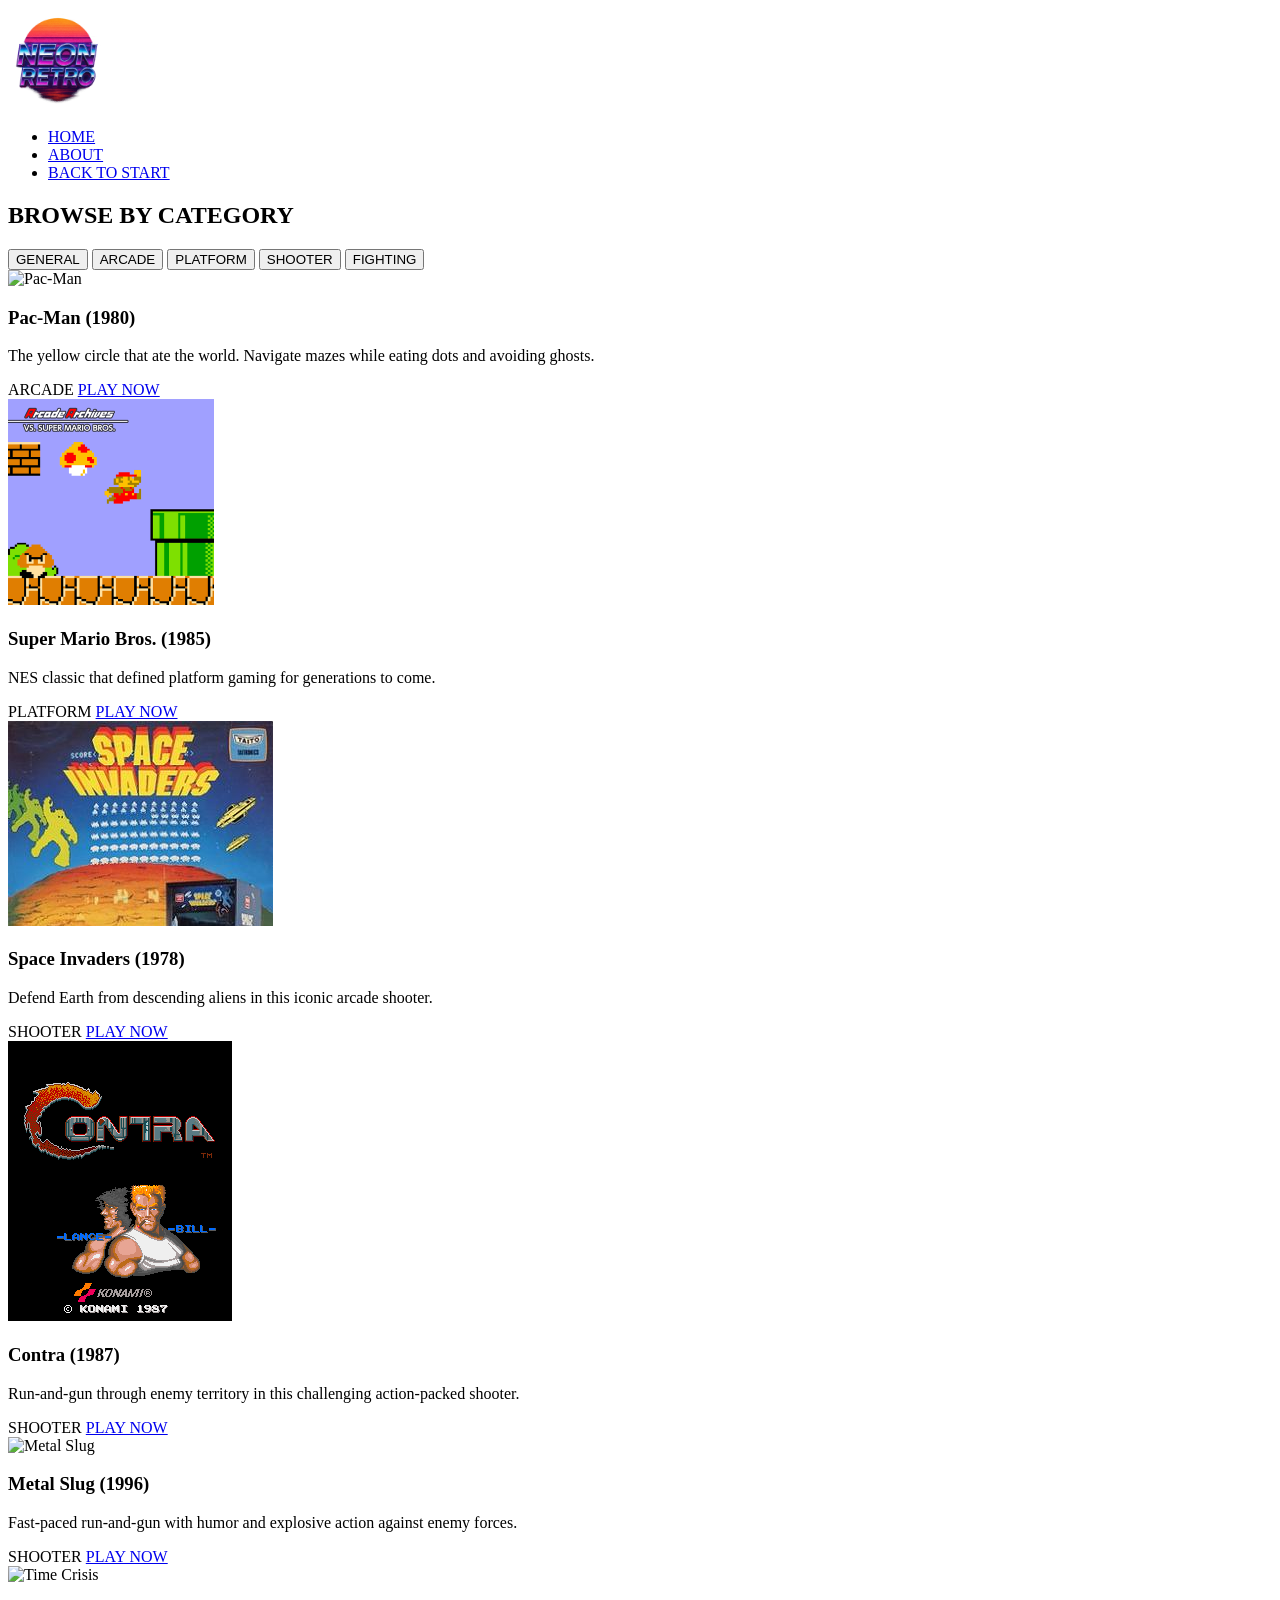
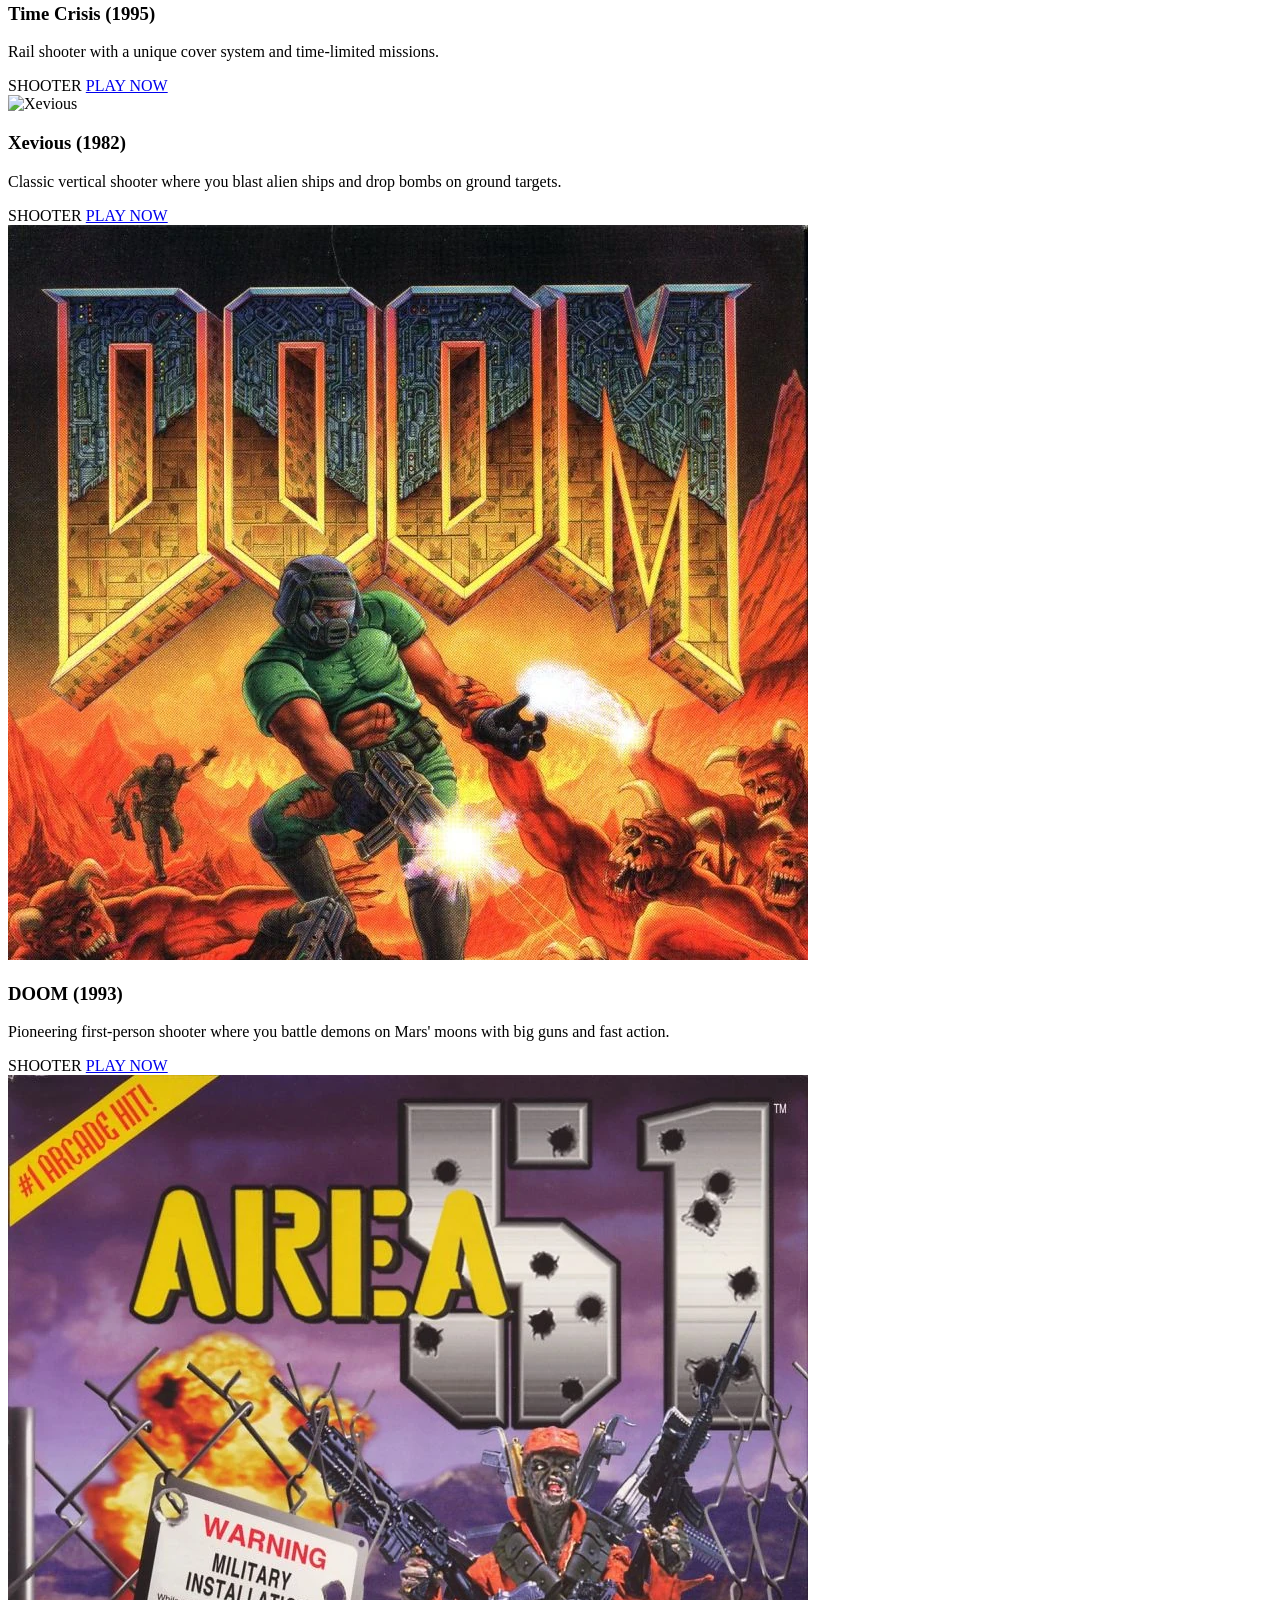
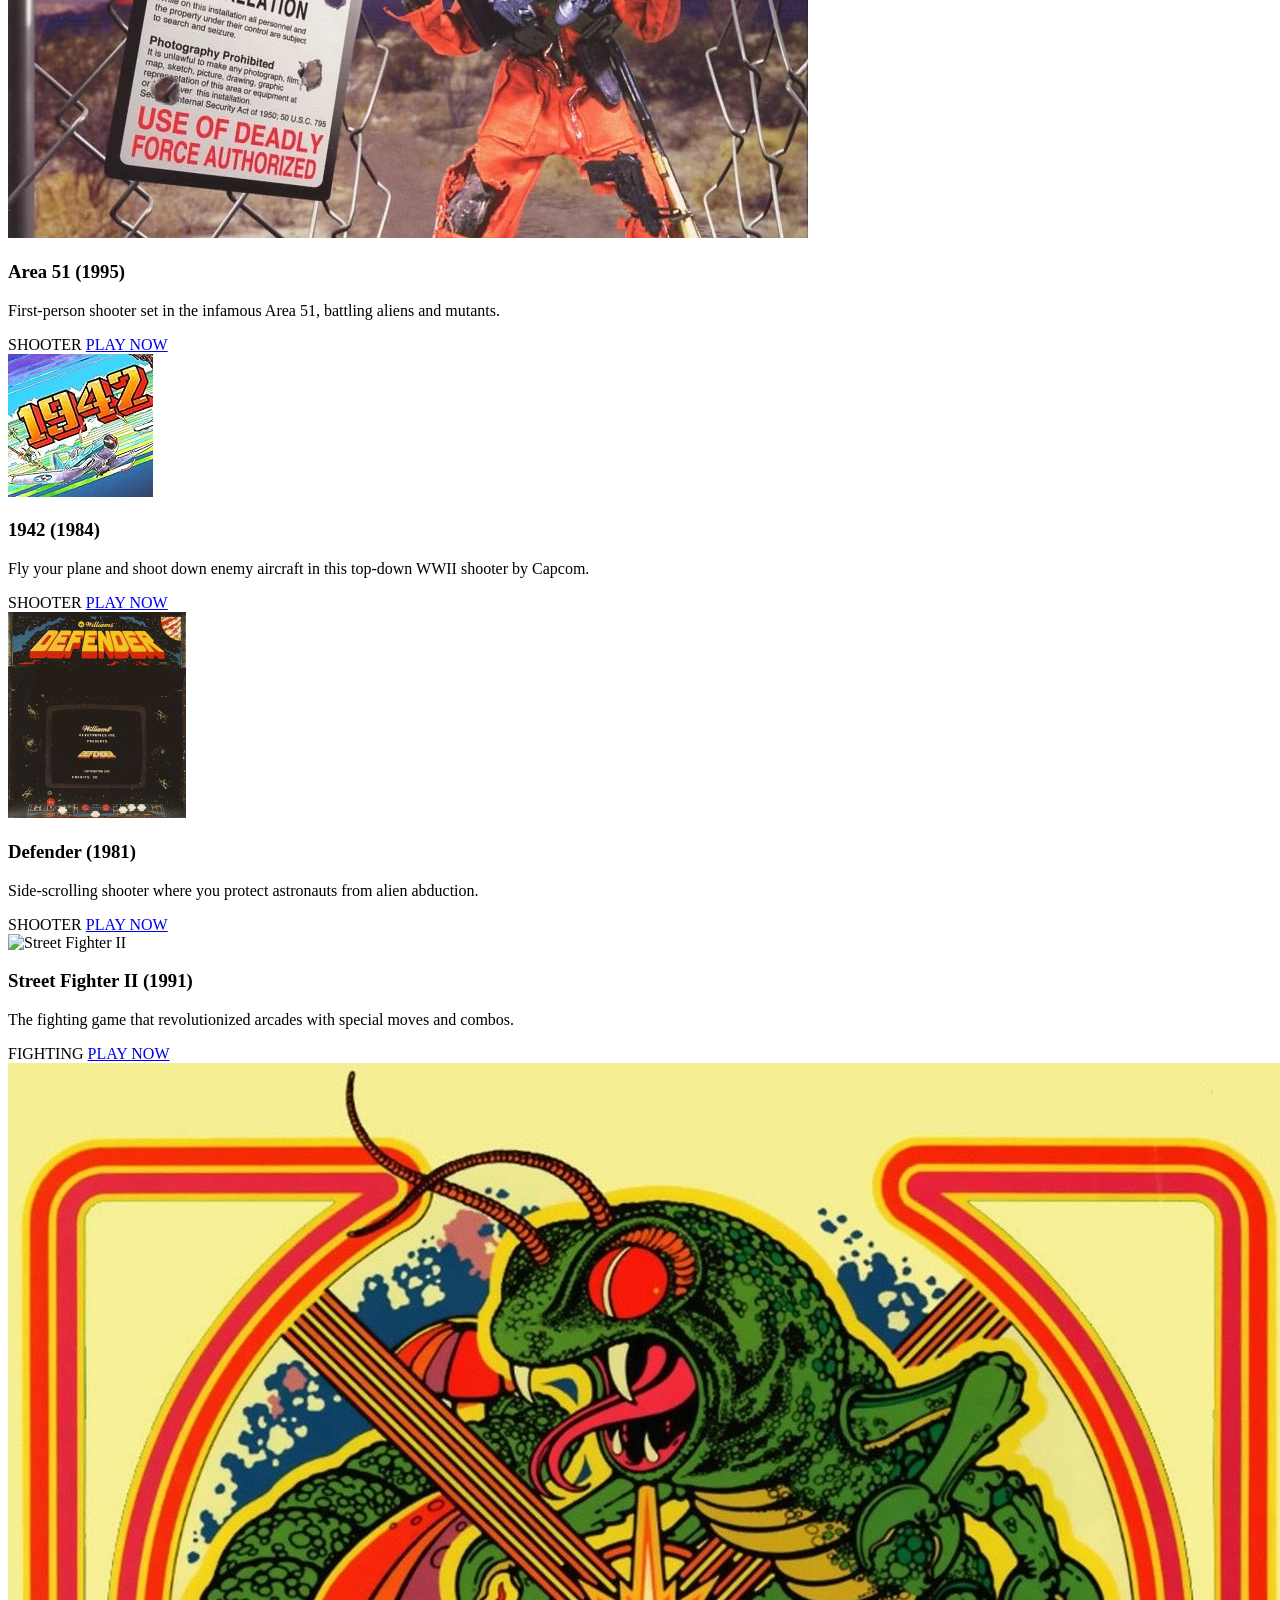
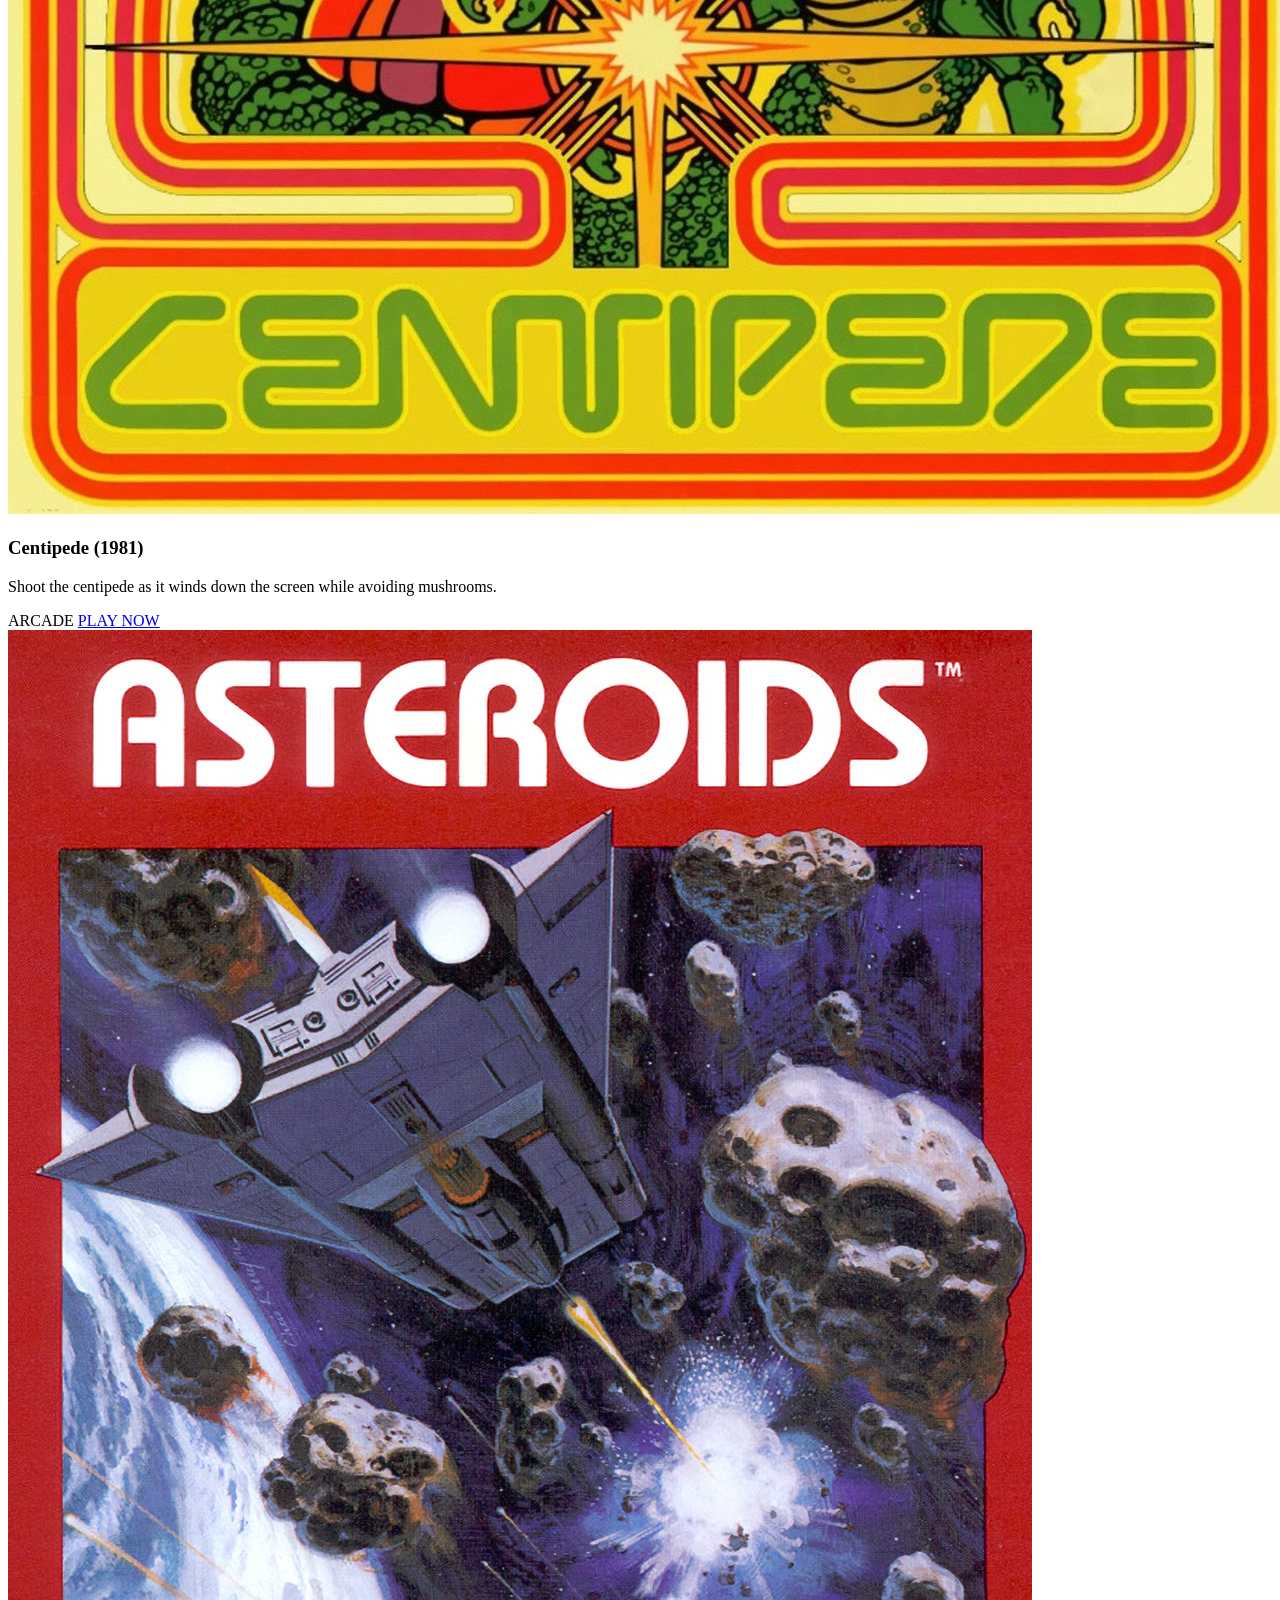
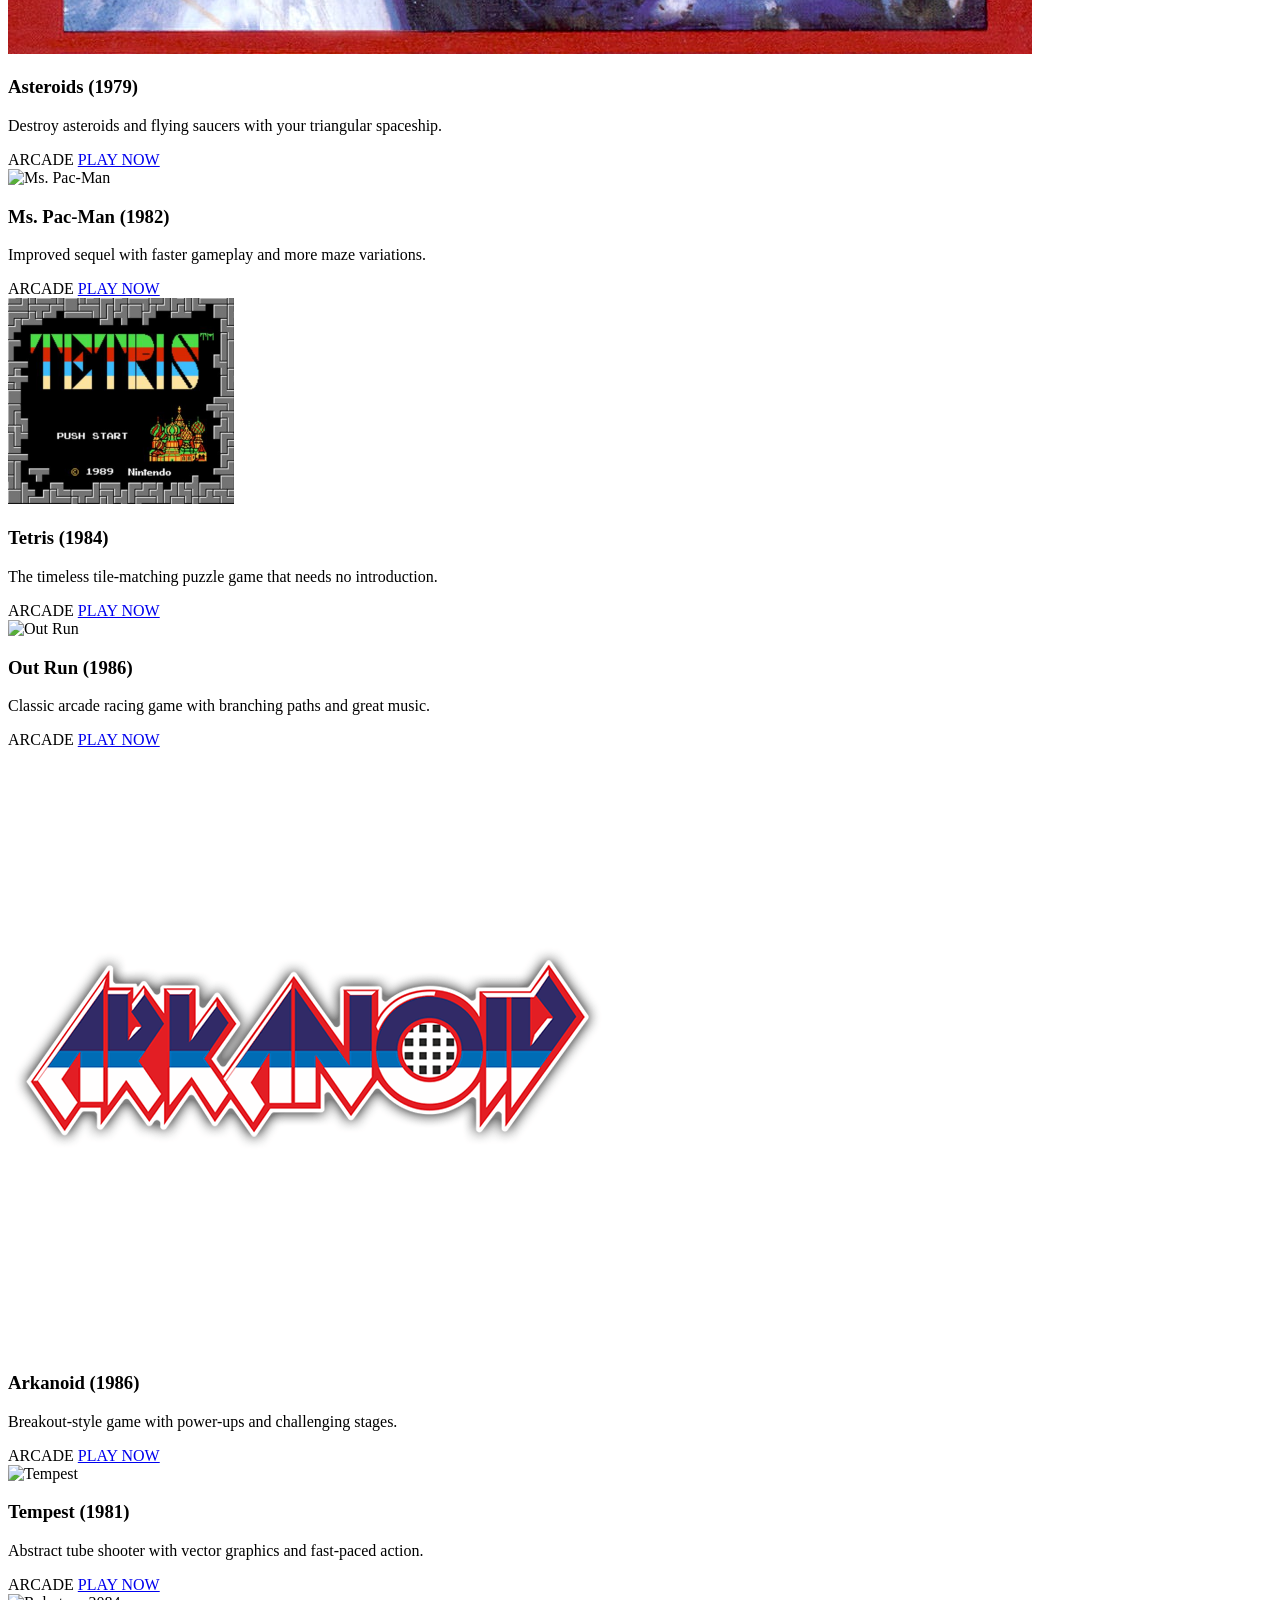
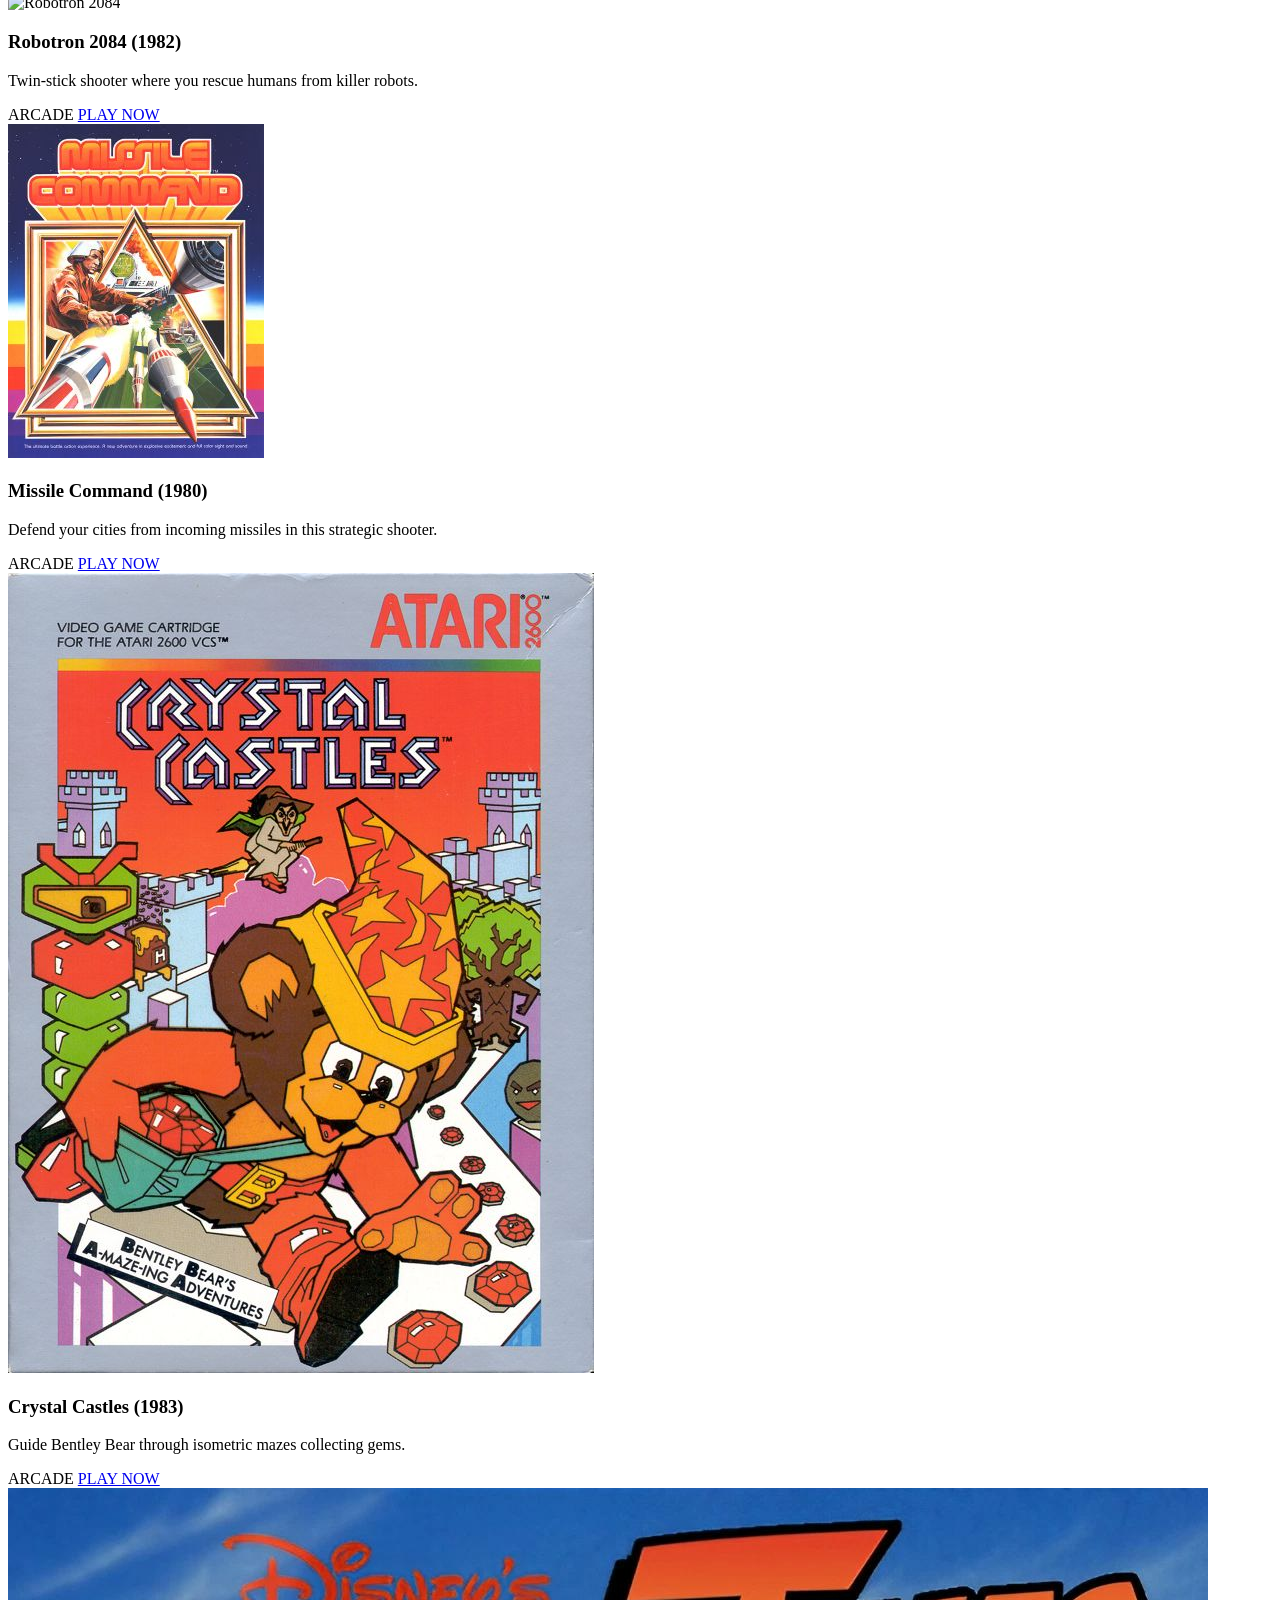
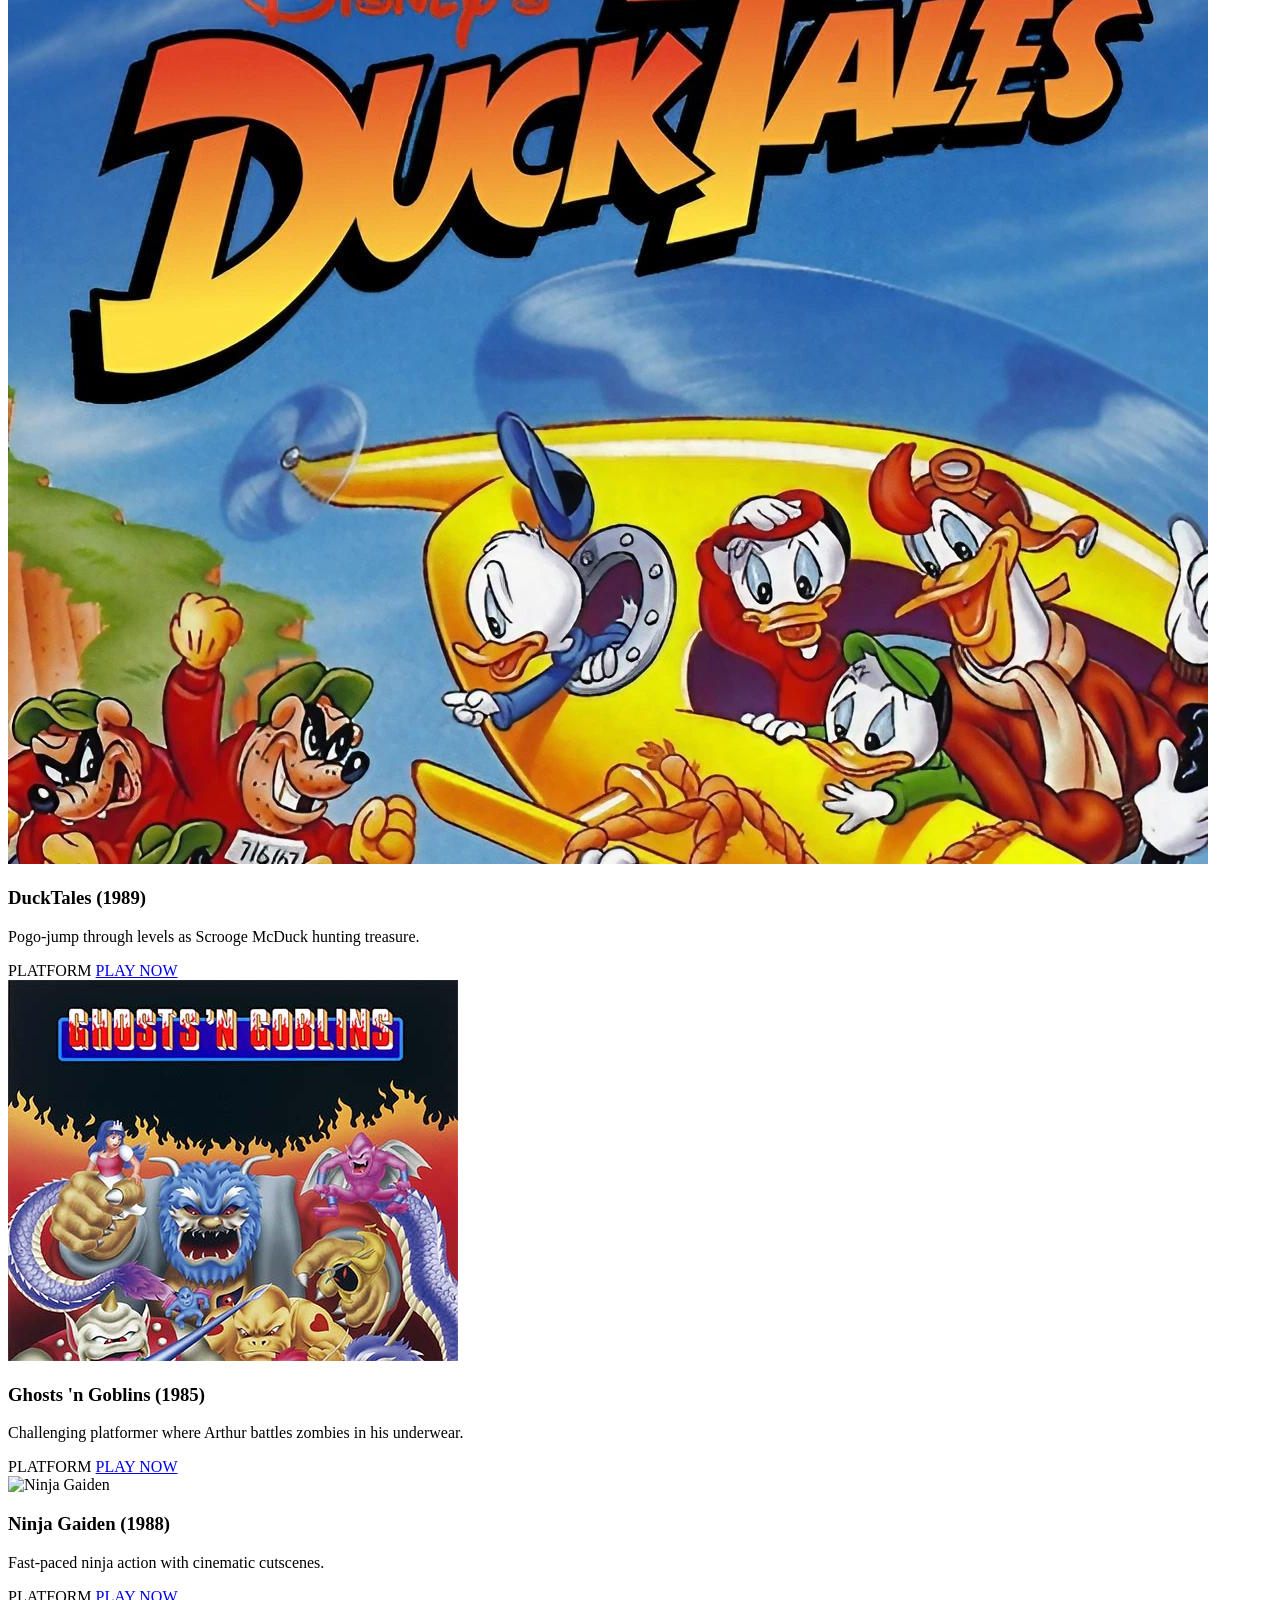
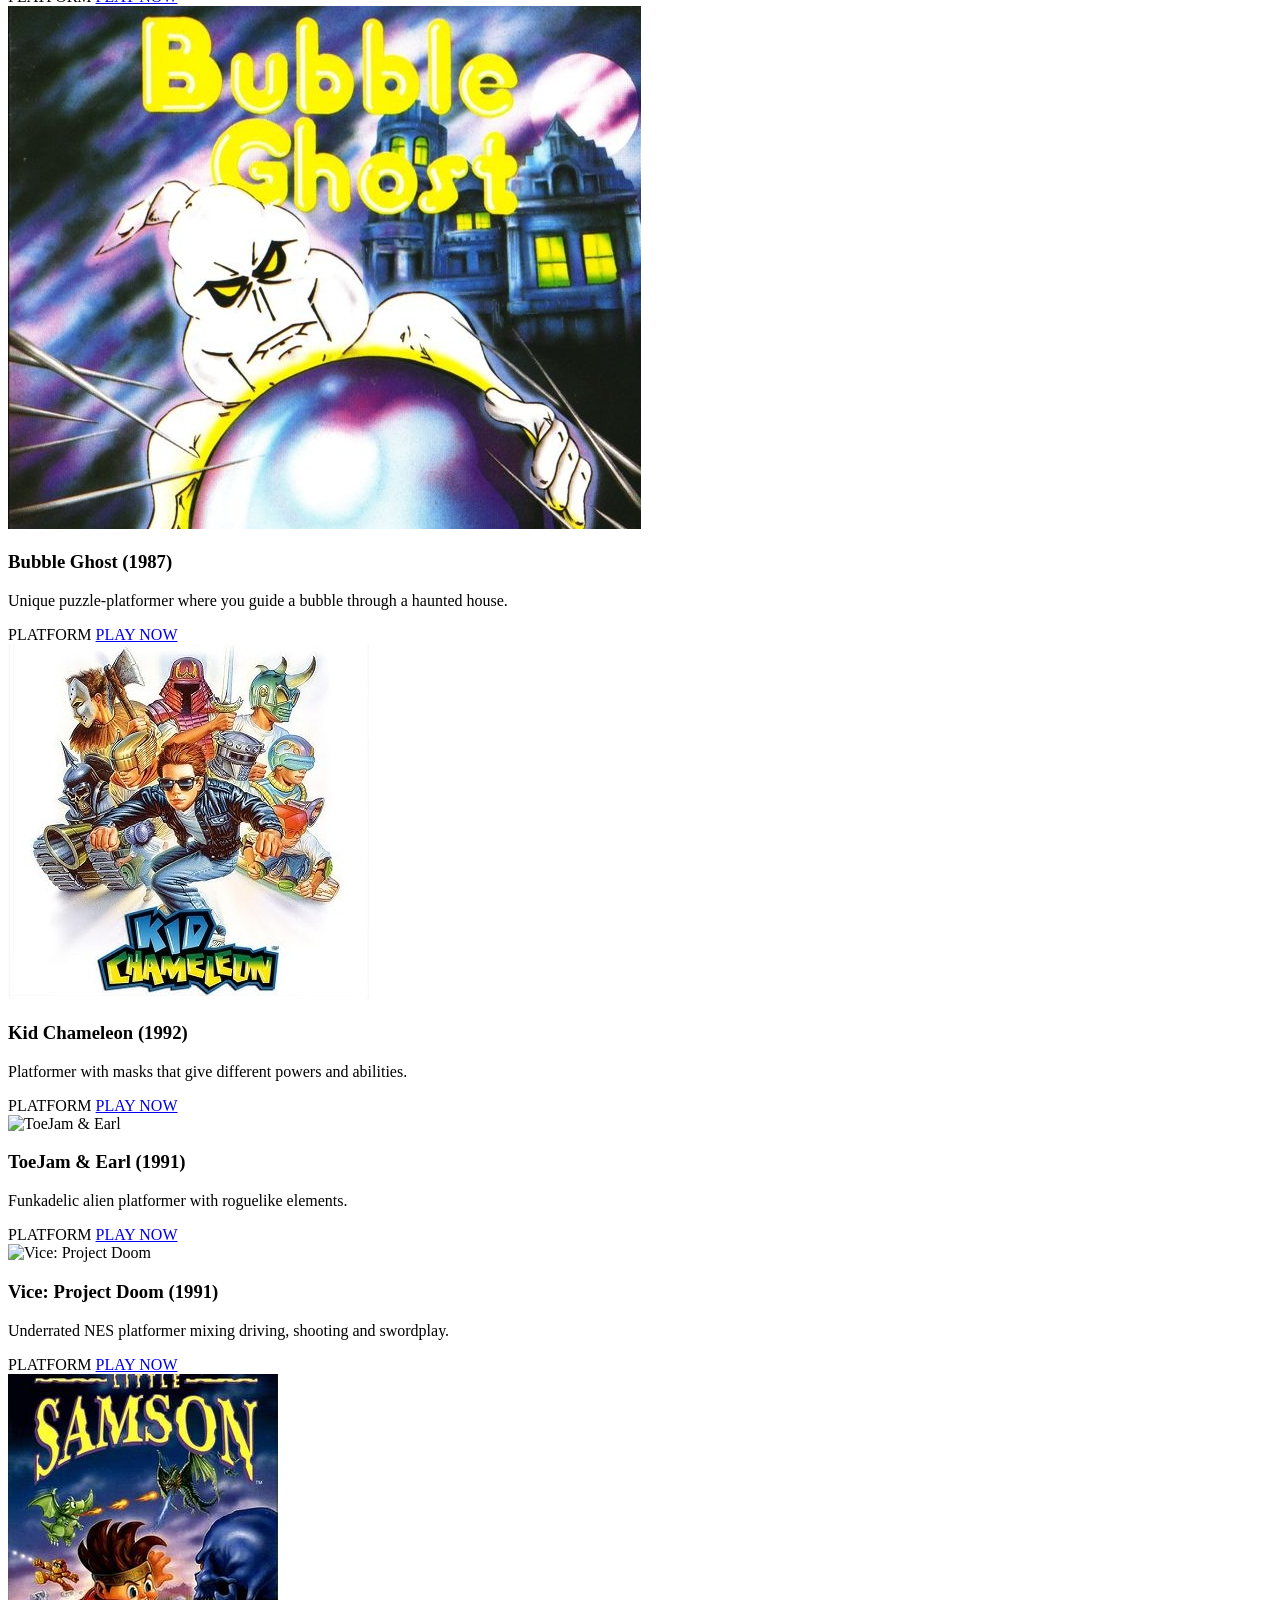
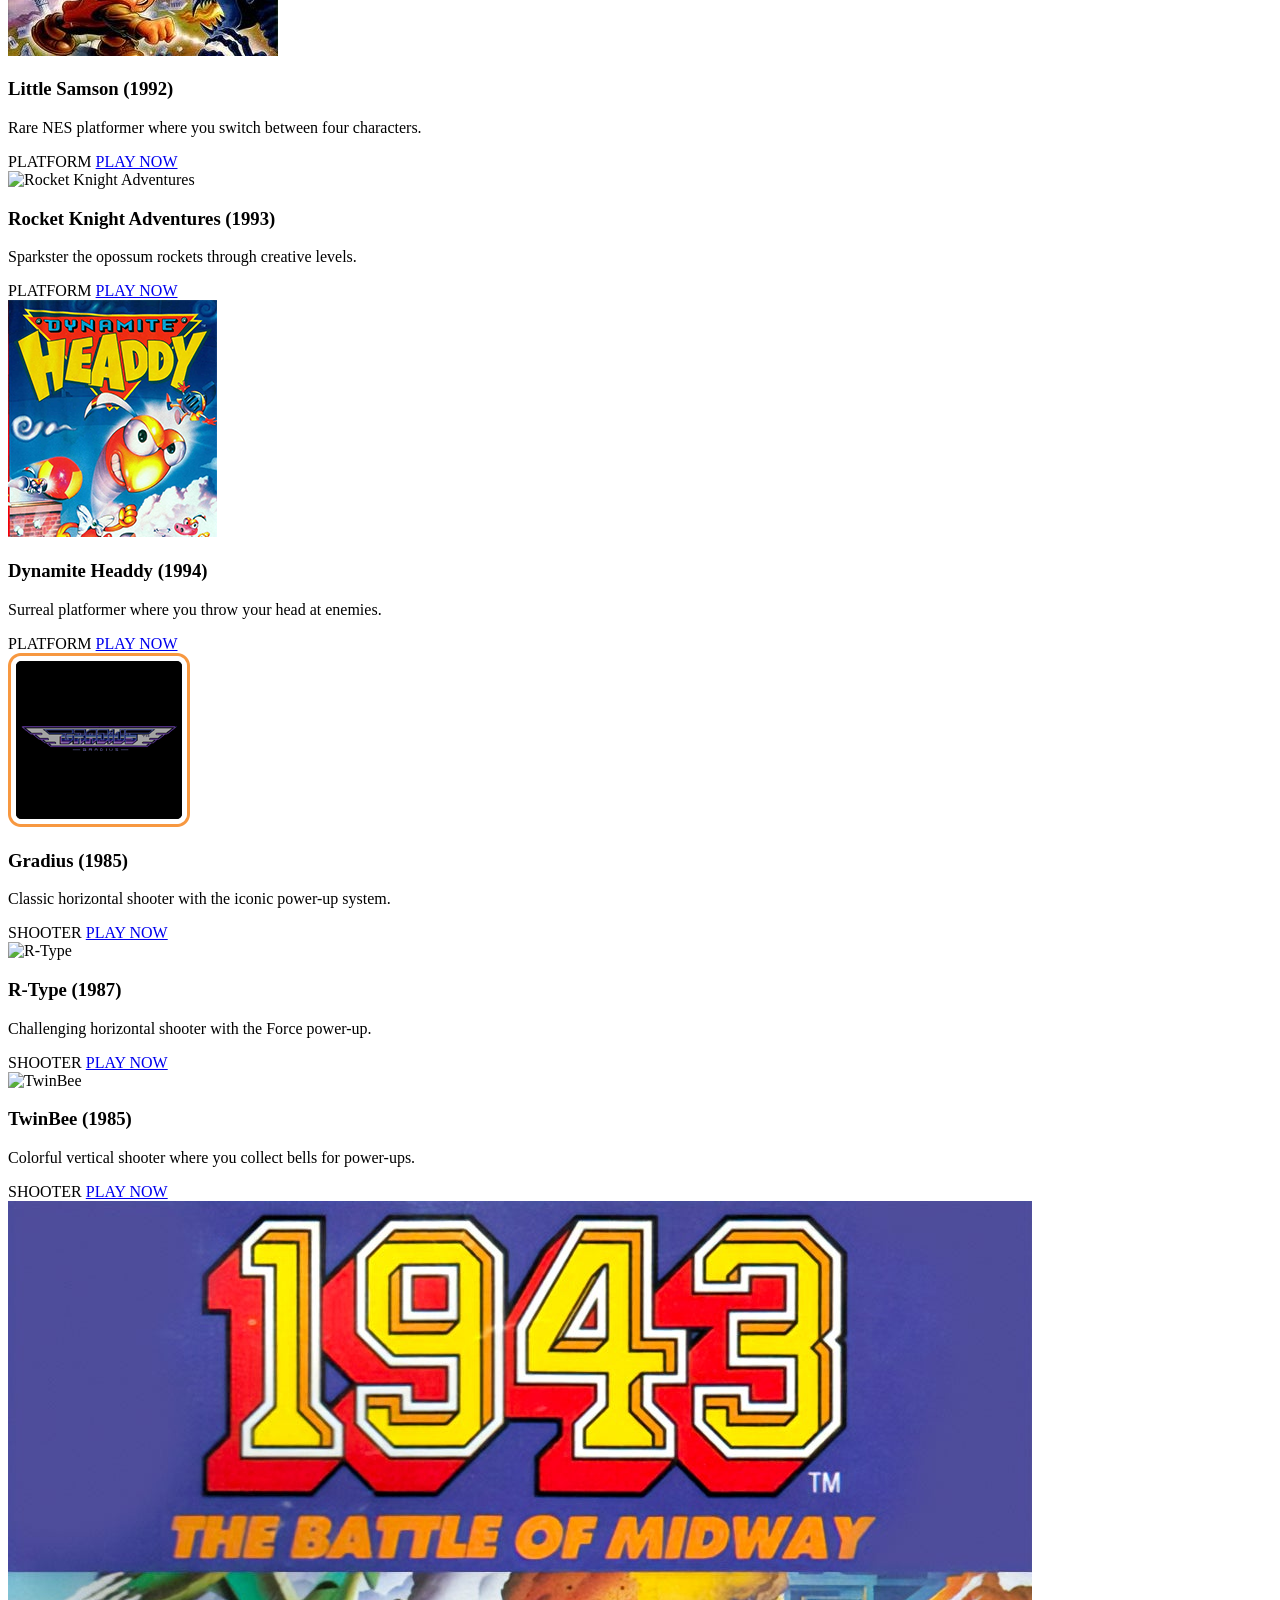
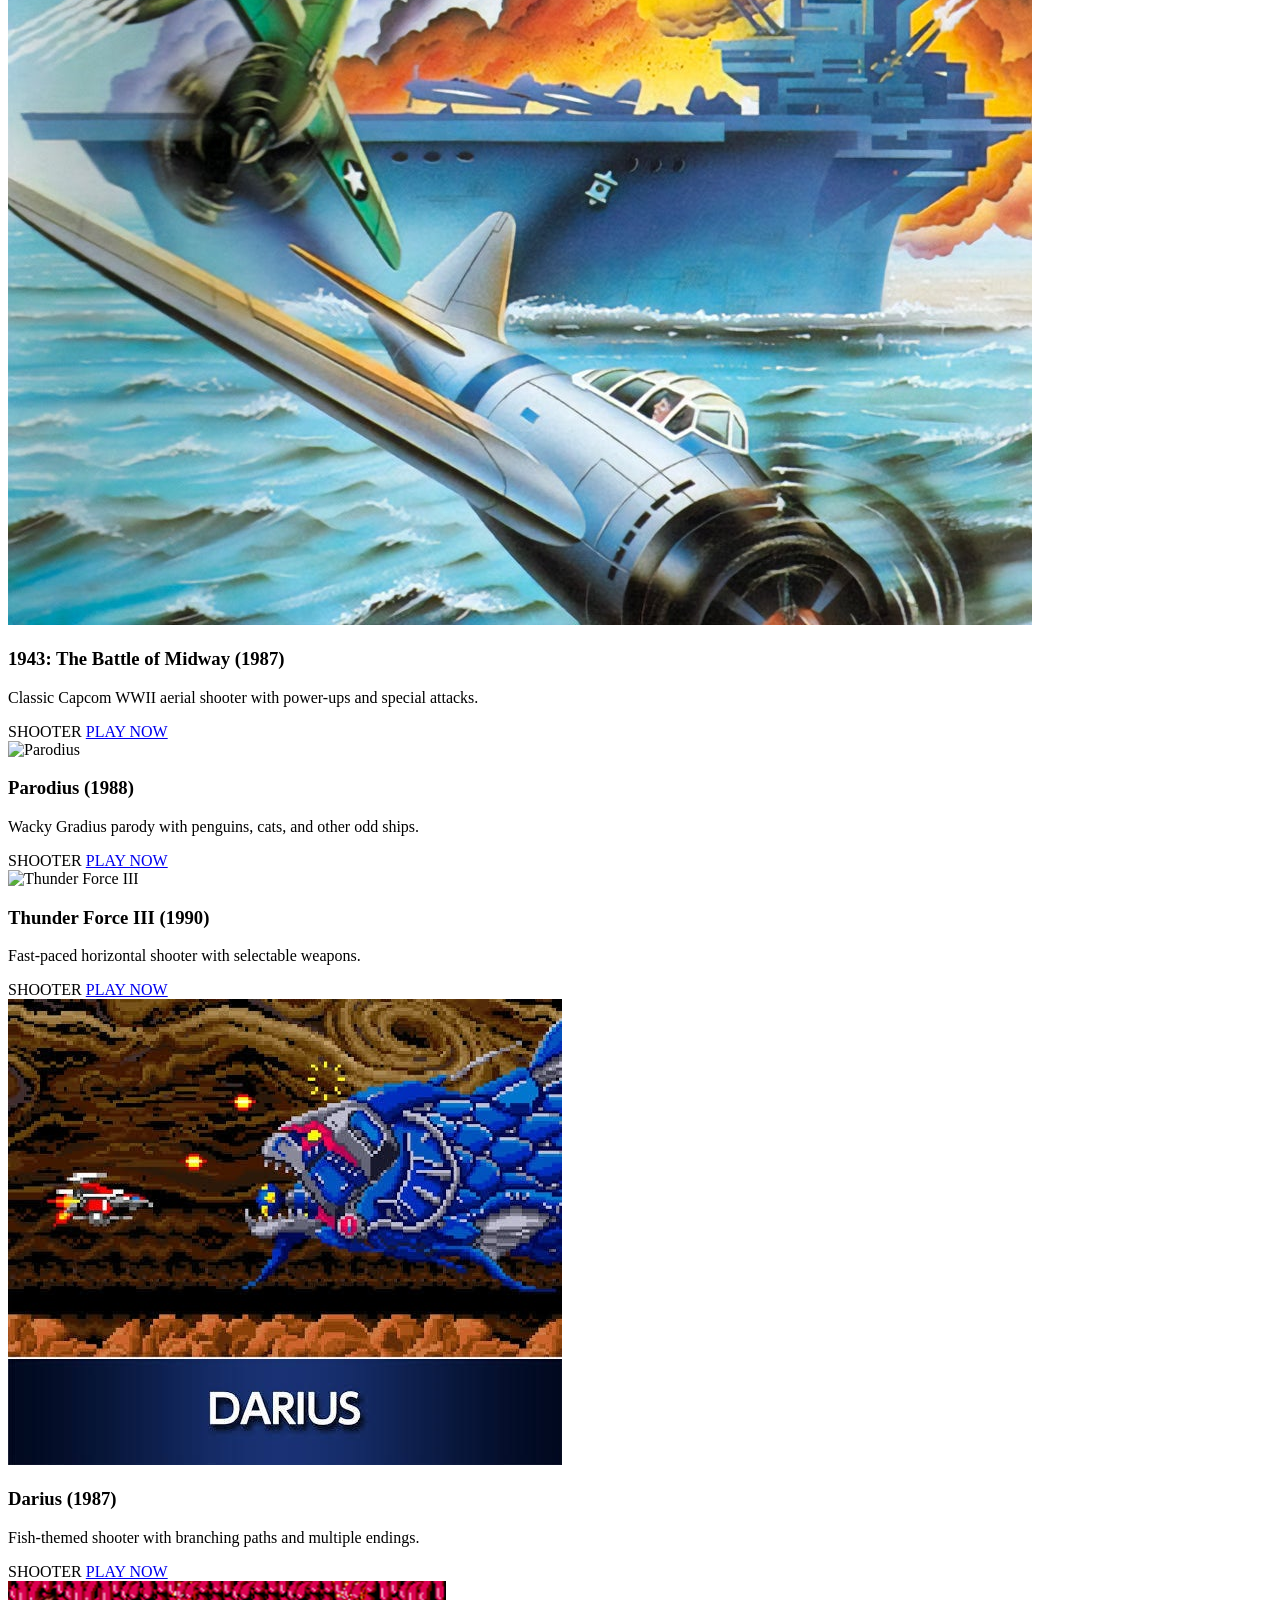
==== games.html @ 0941ee42 "Add files via upload" ====
<!DOCTYPE html>
<html>
<head>
    <meta charset="utf-8">
    <meta name="viewport" content="width=device-width, initial-scale=1">
    <link rel="stylesheet" href="s.css">
    <script type="text/javascript" src="j.js"></script>
    <title>GAMES</title>
</head>

<body>

<div class="he">
    <img src="logo.png" alt="Neon Retro Logo" style="height: 100px; object-fit: contain;">
    <div class="nav">
    <ul>
        <li><a href="games.html" class="active">HOME</a></li>
        <li><a href="about.html">ABOUT</a></li>
        <li><a href="index.html">BACK TO START</a></li>
    </ul>
</div>
</div>

    <div class="categories">
        <h2>BROWSE BY CATEGORY</h2>
        <div class="category-buttons">
            <button class="category-btn active" data-category="all">GENERAL</button>
            <button class="category-btn" data-category="arcade">ARCADE</button>
            <button class="category-btn" data-category="platform">PLATFORM</button>
            <button class="category-btn" data-category="shooter">SHOOTER</button>
            <button class="category-btn" data-category="fighting">FIGHTING</button>
        </div>
    </div>

<div class="gm">
        <div class="game-card" data-category="arcade">
            <img src="pac.png" alt="Pac-Man">
            <div class="game-info">
                <h3>Pac-Man (1980)</h3>
                <p>The yellow circle that ate the world. Navigate mazes while eating dots and avoiding ghosts.</p>
                <span class="game-category">ARCADE</span>
                <a href="https://www.crazygames.com/game/pacman" class="play-btn" target="_blank"  data-category="arcade">PLAY NOW</a>
            </div>
        </div>
        
        <div class="game-card" data-category="platform">
            <img src="1.png" alt="Super Mario Bros">
            <div class="game-info">
                <h3>Super Mario Bros. (1985)</h3>
                <p>NES classic that defined platform gaming for generations to come.</p>
                <span class="game-category">PLATFORM</span>
                <a href="https://arcadespot.com/game/super-mario-bros/" class="play-btn" target="_blank"  data-category="platform">PLAY NOW</a>
            </div>
        </div>
        
        <div class="game-card" data-category="shooter">
            <img src="invaders.png" alt="Space Invaders">
            <div class="game-info">
                <h3>Space Invaders (1978)</h3>
                <p>Defend Earth from descending aliens in this iconic arcade shooter.</p>
                <span class="game-category">SHOOTER</span>
                <a href="https://www.retrogames.cz/play_016-NES.php" class="play-btn" target="_blank"  data-category="shooter">PLAY NOW</a>
            </div>
        </div>
        
<div class="game-card" data-category="shooter">
    <img src="contra.png" alt="Contra">
    <div class="game-info">
        <h3>Contra (1987)</h3>
        <p>Run-and-gun through enemy territory in this challenging action-packed shooter.</p>
        <span class="game-category">SHOOTER</span>
        <a href="https://www.retrogames.cz/play_022-NES.php" class="play-btn" target="_blank"  data-category="shooter">PLAY NOW</a>
    </div>
</div>

<div class="game-card" data-category="shooter">
    <img src="ms.png" alt="Metal Slug">
    <div class="game-info">
        <h3>Metal Slug (1996)</h3>
        <p>Fast-paced run-and-gun with humor and explosive action against enemy forces.</p>
        <span class="game-category">SHOOTER</span>
        <a href="https://oldgameshelf.com/games/neo-geo/metal-slug-neo-geo-7466" class="play-btn" target="_blank"  data-category="shooter">PLAY NOW</a>
    </div>
</div>

<div class="game-card" data-category="shooter">
    <img src="tc.jpg" alt="Time Crisis">
    <div class="game-info">
        <h3>Time Crisis (1995)</h3>
        <p>Rail shooter with a unique cover system and time-limited missions.</p>
        <span class="game-category">SHOOTER</span>
        <a href="https://www.ps1fun.com/play/time-crisis/1726" class="play-btn" target="_blank"  data-category="shooter">PLAY NOW</a>
    </div>
</div>

<div class="game-card" data-category="shooter">
    <img src="xevious.jpg" alt="Xevious">
    <div class="game-info">
        <h3>Xevious (1982)</h3>
        <p>Classic vertical shooter where you blast alien ships and drop bombs on ground targets.</p>
        <span class="game-category">SHOOTER</span>
        <a href="https://www.classicgamesarcade.com/game/21662/xevious.html" class="play-btn" target="_blank" data-category="shooter">PLAY NOW</a>
    </div>
</div>

<div class="game-card" data-category="shooter">
    <img src="doom.png" alt="DOOM">
    <div class="game-info">
        <h3>DOOM (1993)</h3>
        <p>Pioneering first-person shooter where you battle demons on Mars' moons with big guns and fast action.</p>
        <span class="game-category">SHOOTER</span>
        <a href="https://dos.zone/doom-dec-1993/" class="play-btn" target="_blank" data-category="shooter">PLAY NOW</a>
    </div>
</div>

<div class="game-card" data-category="shooter">
    <img src="area.png" alt="Area 51">
    <div class="game-info">
        <h3>Area 51 (1995)</h3>
        <p>First-person shooter set in the infamous Area 51, battling aliens and mutants.</p>
        <span class="game-category">SHOOTER</span>
        <a href="https://www.retrogames.me/psx/area-51.html" class="play-btn" target="_blank" data-category="shooter">PLAY NOW</a>
    </div>
</div>

<div class="game-card" data-category="shooter">
    <img src="1942.png" alt="1942">
    <div class="game-info">
        <h3>1942 (1984)</h3>
        <p>Fly your plane and shoot down enemy aircraft in this top-down WWII shooter by Capcom.</p>
        <span class="game-category">SHOOTER</span>
        <a href="https://www.free80sarcade.com/1942-2.php" class="play-btn" target="_blank" data-category="shooter">PLAY NOW</a>
    </div>
</div>

<div class="game-card" data-category="shooter">
    <img src="defender.png" alt="Defender">
    <div class="game-info">
        <h3>Defender (1981)</h3>
        <p>Side-scrolling shooter where you protect astronauts from alien abduction.</p>
        <span class="game-category">SHOOTER</span>
        <a href="https://www.retrogames.cz/play_178-DOS.php" class="play-btn" target="_blank" data-category="shooter">PLAY NOW</a>
    </div>
</div>


        <div class="game-card" data-category="fighting">
            <img src="sf2.png" alt="Street Fighter II">
            <div class="game-info">
                <h3>Street Fighter II (1991)</h3>
                <p>The fighting game that revolutionized arcades with special moves and combos.</p>
                <span class="game-category">FIGHTING</span>
                <a href="https://www.retrogames.cz/play_304-SNES.php" class="play-btn" target="_blank" data-category="fighting">PLAY NOW</a>
            </div>
        </div>
        
<div class="game-card" data-category="arcade">
            <img src="centipede.jpg" alt="Centipede">
            <div class="game-info">
                <h3>Centipede (1981)</h3>
                <p>Shoot the centipede as it winds down the screen while avoiding mushrooms.</p>
                <span class="game-category">ARCADE</span>
                <a href="https://www.arkadium.com/games/atari-centipede/" class="play-btn" target="_blank" data-category="arcade">PLAY NOW</a>
            </div>
        </div>
        
        <div class="game-card" data-category="arcade">
            <img src="asteroids.jpg" alt="Asteroids">
            <div class="game-info">
                <h3>Asteroids (1979)</h3>
                <p>Destroy asteroids and flying saucers with your triangular spaceship.</p>
                <span class="game-category">ARCADE</span>
                <a href="https://arcadespot.com/game/asteroids/" class="play-btn" target="_blank" data-category="arcade">PLAY NOW</a>
            </div>
        </div>
        
        <div class="game-card" data-category="arcade">
            <img src="ms_pacman.jpg" alt="Ms. Pac-Man">
            <div class="game-info">
                <h3>Ms. Pac-Man (1982)</h3>
                <p>Improved sequel with faster gameplay and more maze variations.</p>
                <span class="game-category">ARCADE</span>
                <a href="https://www.mspacman1.com/" class="play-btn" target="_blank" data-category="arcade">PLAY NOW</a>
            </div>
        </div>
        
        <div class="game-card" data-category="arcade">
            <img src="4.png" alt="Tetris">
            <div class="game-info">
                <h3>Tetris (1984)</h3>
                <p>The timeless tile-matching puzzle game that needs no introduction.</p>
                <span class="game-category">ARCADE</span>
                <a href="https://www.retrogames.cz/play_1030-NES.php" class="play-btn" target="_blank" data-category="arcade">PLAY NOW</a>
            </div>
        </div>
        
        <div class="game-card" data-category="arcade">
            <img src="outrun.png" alt="Out Run">
            <div class="game-info">
                <h3>Out Run (1986)</h3>
                <p>Classic arcade racing game with branching paths and great music.</p>
                <span class="game-category">ARCADE</span>
                <a href="https://www.retrogames.cz/play_171-Genesis.php" class="play-btn" target="_blank" data-category="arcade">PLAY NOW</a>
            </div>
        </div>
        
        <div class="game-card" data-category="arcade">
            <img src="arkanoid.png" alt="Arkanoid">
            <div class="game-info">
                <h3>Arkanoid (1986)</h3>
                <p>Breakout-style game with power-ups and challenging stages.</p>
                <span class="game-category">ARCADE</span>
                <a href="https://www.retrogames.cz/play_039-NES.php" class="play-btn" target="_blank" data-category="arcade">PLAY NOW</a>
            </div>
        </div>
        
        <div class="game-card" data-category="arcade">
            <img src="tempest.png" alt="Tempest">
            <div class="game-info">
                <h3>Tempest (1981)</h3>
                <p>Abstract tube shooter with vector graphics and fast-paced action.</p>
                <span class="game-category">ARCADE</span>
                <a href="https://flashmuseum.org/tempest/" class="play-btn" target="_blank" data-category="arcade">PLAY NOW</a>
            </div>
        </div>
        
        <div class="game-card" data-category="arcade">
            <img src="robotron.jpg" alt="Robotron 2084">
            <div class="game-info">
                <h3>Robotron 2084 (1982)</h3>
                <p>Twin-stick shooter where you rescue humans from killer robots.</p>
                <span class="game-category">ARCADE</span>
                <a href="https://www.retrogames.cz/play_1124-Atari7800.php" class="play-btn" target="_blank" data-category="arcade">PLAY NOW</a>
            </div>
        </div>
        
        <div class="game-card" data-category="arcade">
            <img src="mc.jpg" alt="Missile Command">
            <div class="game-info">
                <h3>Missile Command (1980)</h3>
                <p>Defend your cities from incoming missiles in this strategic shooter.</p>
                <span class="game-category">ARCADE</span>
                <a href="https://www.retrogames.cz/play_080-Atari2600.php" class="play-btn" target="_blank" data-category="arcade">PLAY NOW</a>
            </div>
        </div>
        
        <div class="game-card" data-category="arcade">
            <img src="crystal_castles.jpg" alt="Crystal Castles">
            <div class="game-info">
                <h3>Crystal Castles (1983)</h3>
                <p>Guide Bentley Bear through isometric mazes collecting gems.</p>
                <span class="game-category">ARCADE</span>
                <a href="https://www.retrogames.cz/play_377-Atari2600.php" class="play-btn" target="_blank" data-category="arcade">PLAY NOW</a>
            </div>
        </div>
        
        <div class="game-card" data-category="platform">
            <img src="dt.jpg" alt="DuckTales">
            <div class="game-info">
                <h3>DuckTales (1989)</h3>
                <p>Pogo-jump through levels as Scrooge McDuck hunting treasure.</p>
                <span class="game-category">PLATFORM</span>
                <a href="https://oldgameshelf.com/games/nes/duck-tales-305" class="play-btn" target="_blank" data-category="platform">PLAY NOW</a>
            </div>
        </div>
        
        <div class="game-card" data-category="platform">
            <img src="gng.jpg" alt="Ghosts 'n Goblins">
            <div class="game-info">
                <h3>Ghosts 'n Goblins (1985)</h3>
                <p>Challenging platformer where Arthur battles zombies in his underwear.</p>
                <span class="game-category">PLATFORM</span>
                <a href="https://oldgameshelf.com/games/nes/ghosts-n-goblins-401" class="play-btn" target="_blank" data-category="platform">PLAY NOW</a>
            </div>
        </div>
        
        <div class="game-card" data-category="platform">
            <img src="ng.png" alt="Ninja Gaiden">
            <div class="game-info">
                <h3>Ninja Gaiden (1988)</h3>
                <p>Fast-paced ninja action with cinematic cutscenes.</p>
                <span class="game-category">PLATFORM</span>
                <a href="https://oldgameshelf.com/games/nes/ninja-gaiden-729" class="play-btn" target="_blank" data-category="platform">PLAY NOW</a>
            </div>
        </div>
        
        <div class="game-card" data-category="platform">
            <img src="bghost.jpg" alt="Bubble Ghost">
            <div class="game-info">
                <h3>Bubble Ghost (1987)</h3>
                <p>Unique puzzle-platformer where you guide a bubble through a haunted house.</p>
                <span class="game-category">PLATFORM</span>
                <a href="https://oldgameshelf.com/games/gbc/bubble-ghost-gbc-5550" class="play-btn" target="_blank" data-category="platform">PLAY NOW</a>
            </div>
        </div>
        
        <div class="game-card" data-category="platform">
            <img src="km.jpg" alt="Kid Chameleon">
            <div class="game-info">
                <h3>Kid Chameleon (1992)</h3>
                <p>Platformer with masks that give different powers and abilities.</p>
                <span class="game-category">PLATFORM</span>
                <a href="https://oldgameshelf.com/games/sega-genesis/kid-chameleon-sega-genesis-7923" class="play-btn" target="_blank"  data-category="platform">PLAY NOW</a>
            </div>
        </div>
        
        <div class="game-card" data-category="platform">
            <img src="tje.jpg" alt="ToeJam & Earl">
            <div class="game-info">
                <h3>ToeJam & Earl (1991)</h3>
                <p>Funkadelic alien platformer with roguelike elements.</p>
                <span class="game-category">PLATFORM</span>
                <a href="https://megadrive-emulator.com/platform-game/toejam-and-earl" class="play-btn" target="_blank"  data-category="platform">PLAY NOW</a>
            </div>
        </div>
        
        <div class="game-card" data-category="platform">
            <img src="vpd.jpg" alt="Vice: Project Doom">
            <div class="game-info">
                <h3>Vice: Project Doom (1991)</h3>
                <p>Underrated NES platformer mixing driving, shooting and swordplay.</p>
                <span class="game-category">PLATFORM</span>
                <a href="https://oldgameshelf.com/games/nes/vice-project-doom-1134" class="play-btn" target="_blank"  data-category="platform">PLAY NOW</a>
            </div>
        </div>
        
        <div class="game-card" data-category="platform">
            <img src="ls.jpg" alt="Little Samson">
            <div class="game-info">
                <h3>Little Samson (1992)</h3>
                <p>Rare NES platformer where you switch between four characters.</p>
                <span class="game-category">PLATFORM</span>
                <a href="https://oldgameshelf.com/games/nes/little-samson-591" class="play-btn" target="_blank"  data-category="platform">PLAY NOW</a>
            </div>
        </div>
        
        <div class="game-card" data-category="platform">
            <img src="rka.png" alt="Rocket Knight Adventures">
            <div class="game-info">
                <h3>Rocket Knight Adventures (1993)</h3>
                <p>Sparkster the opossum rockets through creative levels.</p>
                <span class="game-category">PLATFORM</span>
                <a href="https://oldgameshelf.com/games/sega-genesis/rocket-knight-adventures-sega-genesis-8147" class="play-btn" target="_blank"  data-category="platform">PLAY NOW</a>
            </div>
        </div>
        
        <div class="game-card" data-category="platform">
            <img src="dh.png" alt="Dynamite Headdy">
            <div class="game-info">
                <h3>Dynamite Headdy (1994)</h3>
                <p>Surreal platformer where you throw your head at enemies.</p>
                <span class="game-category">PLATFORM</span>
                <a href="https://oldgameshelf.com/games/sega-genesis/dynamite-headdy-sega-genesis-7760" class="play-btn" target="_blank"  data-category="platform">PLAY NOW</a>
            </div>
        </div>
        
        <div class="game-card" data-category="shooter">
            <img src="gradius.png" alt="Gradius">
            <div class="game-info">
                <h3>Gradius (1985)</h3>
                <p>Classic horizontal shooter with the iconic power-up system.</p>
                <span class="game-category">SHOOTER</span>
                <a href="https://oldgameshelf.com/games/nes/gradius-420" class="play-btn" target="_blank" data-category="shooter">PLAY NOW</a>
            </div>
        </div>
        
        <div class="game-card" data-category="shooter">
            <img src="rtype.jpg" alt="R-Type">
            <div class="game-info">
                <h3>R-Type (1987)</h3>
                <p>Challenging horizontal shooter with the Force power-up.</p>
                <span class="game-category">SHOOTER</span>
                <a href="https://www.retrogames.cc/arcade-games/r-type-us.html" class="play-btn" target="_blank" data-category="shooter">PLAY NOW</a>
            </div>
        </div>
        
        <div class="game-card" data-category="shooter">
            <img src="twinbee.jpg" alt="TwinBee">
            <div class="game-info">
                <h3>TwinBee (1985)</h3>
                <p>Colorful vertical shooter where you collect bells for power-ups.</p>
                <span class="game-category">SHOOTER</span>
                <a href="https://www.retrogames.cz/play_009-NES.php" class="play-btn" target="_blank" data-category="shooter">PLAY NOW</a>
            </div>
        </div>
        
        <div class="game-card" data-category="shooter">
    <img src="1943.jpg" alt="1943: The Battle of Midway">
    <div class="game-info">
        <h3>1943: The Battle of Midway (1987)</h3>
        <p>Classic Capcom WWII aerial shooter with power-ups and special attacks.</p>
        <span class="game-category">SHOOTER</span>
        <a href="https://www.retrogames.cz/play_027-NES.php" class="play-btn" target="_blank" data-category="shooter">PLAY NOW</a>
    </div>
</div>
        
        <div class="game-card" data-category="shooter">
            <img src="parodius.jpg" alt="Parodius">
            <div class="game-info">
                <h3>Parodius (1988)</h3>
                <p>Wacky Gradius parody with penguins, cats, and other odd ships.</p>
                <span class="game-category">SHOOTER</span>
                <a href="https://oldgameshelf.com/games/snes/parodius-non-sense-fantasy-2302" class="play-btn" target="_blank" data-category="shooter">PLAY NOW</a>
            </div>
        </div>
        
        <div class="game-card" data-category="shooter">
            <img src="tf.png" alt="Thunder Force III">
            <div class="game-info">
                <h3>Thunder Force III (1990)</h3>
                <p>Fast-paced horizontal shooter with selectable weapons.</p>
                <span class="game-category">SHOOTER</span>
                <a href="https://www.retrogames.cc/genesis-games/thunder-force-iii-japan-usa.html" class="play-btn" target="_blank" data-category="shooter">PLAY NOW</a>
            </div>
        </div>
        
        <div class="game-card" data-category="shooter">
            <img src="darius.jpg" alt="Darius">
            <div class="game-info">
                <h3>Darius (1987)</h3>
                <p>Fish-themed shooter with branching paths and multiple endings.</p>
                <span class="game-category">SHOOTER</span>
                <a href="https://www.retrogames.cc/arcade-games/darius-world.html" class="play-btn" target="_blank" data-category="shooter">PLAY NOW</a>
            </div>
        </div>
        
        <div class="game-card" data-category="shooter">
            <img src="lifeforce.png" alt="Life Force">
            <div class="game-info">
                <h3>Life Force (1986)</h3>
                <p>Gradius spin-off set inside a giant alien organism.</p>
                <span class="game-category">SHOOTER</span>
                <a href="https://www.retrogames.cz/play_750-NES.php" class="play-btn" target="_blank" data-category="shooter">PLAY NOW</a>
            </div>
        </div>
        
        <div class="game-card" data-category="shooter">
            <img src="salamander.jpg" alt="Salamander">
            <div class="game-info">
                <h3>Salamander (1986)</h3>
                <p>Another Gradius variant with alternating horizontal/vertical stages.</p>
                <span class="game-category">SHOOTER</span>
                <a href="https://oldgameshelf.com/games/nes/salamander-jap-877" class="play-btn" target="_blank" data-category="shooter">PLAY NOW</a>
            </div>
        </div>
        
        <div class="game-card" data-category="shooter">
            <img src="zw.jpg" alt="Zero Wing">
            <div class="game-info">
                <h3>Zero Wing (1989)</h3>
                <p>"All your base are belong to us" meme originated here.</p>
                <span class="game-category">SHOOTER</span>
                <a href="https://oldgameshelf.com/games/sega-genesis/zero-wing-sega-genesis-8421" class="play-btn" target="_blank" data-category="shooter">PLAY NOW</a>
            </div>
        </div>
        
        <div class="game-card" data-category="fighting">
            <img src="aof.png" alt="Art of Fighting">
            <div class="game-info">
                <h3>Art of Fighting (1992)</h3>
                <p>SNK fighter with zooming camera and special moves.</p>
                <span class="game-category">FIGHTING</span>
                <a href="https://www.retrogames.cz/play_1367-SNES.php" class="play-btn" target="_blank" data-category="fighting">PLAY NOW</a>
            </div>
        </div>
        
        <div class="game-card" data-category="fighting">
            <img src="wh.jpg" alt="World Heroes">
            <div class="game-info">
                <h3>World Heroes (1992)</h3>
                <p>Historical figures battle it out in this SNK fighter.</p>
                <span class="game-category">FIGHTING</span>
                <a href="https://www.retrogames.cz/play_1435-SNES.php" class="play-btn" target="_blank" data-category="fighting">PLAY NOW</a>
            </div>
        </div>
        
        <div class="game-card" data-category="fighting">
            <img src="pi.jpg" alt="Power Instinct">
            <div class="game-info">
                <h3>Power Instinct (1993)</h3>
                <p>Quirky fighter with eccentric characters and transformations.</p>
                <span class="game-category">FIGHTING</span>
                <a href="https://www.retrogames.cc/arcade-games/power-instinct-usa.html" class="play-btn" target="_blank" data-category="fighting">PLAY NOW</a>
            </div>
        </div>
        
        <div class="game-card" data-category="fighting">
            <img src="lb.jpg" alt="The Last Blade">
            <div class="game-info">
                <h3>The Last Blade (1997)</h3>
                <p>Weapon-based fighter with beautiful visuals and deep mechanics.</p>
                <span class="game-category">FIGHTING</span>
                <a href="https://www.retrogames.cc/arcade-games/the-last-blade-bakumatsu-roman-gekka-no-kenshi-ngm-2340.html" class="play-btn" target="_blank" data-category="fighting">PLAY NOW</a>
            </div>
        </div>
        
        <div class="game-card" data-category="fighting">
            <img src="garou.jpg" alt="Garou: Mark of the Wolves">
            <div class="game-info">
                <h3>Garou: Mark of the Wolves (1999)</h3>
                <p>Final Fatal Fury game with gorgeous sprite work.</p>
                <span class="game-category">FIGHTING</span>
                <a href="https://www.retrogames.cc/arcade-games/garou-mark-of-the-wolves-ngm-2530.html" class="play-btn" target="_blank" data-category="fighting">PLAY NOW</a>
            </div>
        </div>
        
        <div class="game-card" data-category="fighting">
            <img src="broar.png" alt="Bloody Roar">
            <div class="game-info">
                <h3>Bloody Roar (1997)</h3>
                <p>Fighters transform into beasts during battles.</p>
                <span class="game-category">FIGHTING</span>
                <a href="https://www.retrogames.cc/arcade-games/bloody-roar-japan-jun-21-1997.html" class="play-btn" target="_blank" data-category="fighting">PLAY NOW</a>
            </div>
        </div>
        
        <div class="game-card" data-category="fighting">
            <img src="blade.jpg" alt="Bushido Blade">
            <div class="game-info">
                <h3>Bushido Blade (1997)</h3>
                <p>Realistic sword fighting where one hit can end the match.</p>
                <span class="game-category">FIGHTING</span>
                <a href="https://gam.onl/psx/bushido-blade.html#game" class="play-btn" target="_blank" data-category="fighting">PLAY NOW</a>
            </div>
        </div>
        
        <div class="game-card" data-category="fighting">
            <img src="weaponlord.jpg" alt="Weaponlord">
            <div class="game-info">
                <h3>Weaponlord (1995)</h3>
                <p>Weapon-based fighter with complex mechanics and fatalities.</p>
                <span class="game-category">FIGHTING</span>
                <a href="https://arcadespot.com/game/weaponlord/" class="play-btn" target="_blank" data-category="fighting">PLAY NOW</a>
            </div>
        </div>
        
        <div class="game-card" data-category="fighting">
            <img src="prage.jpg" alt="Primal Rage">
            <div class="game-info">
                <h3>Primal Rage (1994)</h3>
                <p>Control giant monsters battling in a post-apocalyptic world.</p>
                <span class="game-category">FIGHTING</span>
                <a href="https://classicreload.com/dosx-primal-rage.html" class="play-btn" target="_blank" data-category="fighting">PLAY NOW</a>
            </div>
        </div>
        
        <div class="game-card" data-category="fighting">
            <img src="echamp.jpg" alt="Eternal Champions">
            <div class="game-info">
                <h3>Eternal Champions (1993)</h3>
                <p>Time-traveling fighters with brutal finishing moves.</p>
                <span class="game-category">FIGHTING</span>
                <a href="https://www.retrogames.cc/genesis-games/eternal-champions-usa.html" class="play-btn" target="_blank" data-category="fighting">PLAY NOW</a>
            </div>
        </div>

        <div class="game-card" data-category="arcade">
            <img src="2.png" alt="Donkey Kong">
            <div class="game-info">
                <h3>Donkey Kong (1981)</h3>
                <p>Jumpman (Mario) must rescue Pauline from the giant ape Donkey Kong.</p>
                <span class="game-category">ARCADE</span>
                <a href="https://freekong.org/" class="play-btn" target="_blank" data-category="arcade">PLAY NOW</a>
            </div>
        </div>
        
        <div class="game-card" data-category="platform">
            <img src="3.png" alt="Sonic the Hedgehog">
            <div class="game-info">
                <h3>Sonic the Hedgehog (1991)</h3>
                <p>Sega's speedy blue mascot that challenged Mario's platform dominance.</p>
                <span class="game-category">PLATFORM</span>
                <a href="https://www.allsonicgames.net/sonic-the-hedgehog.php" class="play-btn" target="_blank" data-category="platform">PLAY NOW</a>
            </div>
        </div>
        
        <div class="game-card" data-category="shooter">
            <img src="galaga.jpg" alt="Galaga">
            <div class="game-info">
                <h3>Galaga (1981)</h3>
                <p>Fixed shooter with challenging enemy patterns and tractor beams.</p>
                <span class="game-category">SHOOTER</span>
                <a href="https://www.free80sarcade.com/galaga.php" class="play-btn" target="_blank" data-category="shooter">PLAY NOW</a>
            </div>
        </div>
        
        <div class="game-card" data-category="fighting">
            <img src="mk.png" alt="Mortal Kombat">
            <div class="game-info">
                <h3>Mortal Kombat (1992)</h3>
                <p>Brutal fighter with fatalities that sparked video game content debates.</p>
                <span class="game-category">FIGHTING</span>
                <a href="https://www.retrogames.cz/play_229-SNES.php" class="play-btn" target="_blank" data-category="fighting">PLAY NOW</a>
            </div>
        </div>
        
        <div class="game-card" data-category="arcade">
            <img src="pong.jpg" alt="Pong">
            <div class="game-info">
                <h3>Pong (1972)</h3>
                <p>The game that started it all - simple tennis gameplay between two paddles.</p>
                <span class="game-category">ARCADE</span>
                <a href="https://www.ponggame.org/" class="play-btn" target="_blank" data-category="arcade">PLAY NOW</a>
            </div>
        </div>
        
<div class="game-card" data-category="arcade">
    <img src="fr.jpg" alt="Frogger">
    <div class="game-info">
        <h3>Frogger (1981)</h3>
        <p>Guide your frog across a busy road and river without getting squashed.</p>
        <span class="game-category">ARCADE</span>
        <a href="https://online.oldgames.sk/play/arcade/frogger/10134" class="play-btn" target="_blank" data-category="arcade">PLAY NOW</a>
    </div>
</div>

<div class="game-card" data-category="arcade">
    <img src="qbert.jpg" alt="Q*bert">
    <div class="game-info">
        <h3>Q*bert (1982)</h3>
        <p>Hop your way to puzzle success while avoiding weird enemies on a pyramid.</p>
        <span class="game-category">ARCADE</span>
        <a href="https://www.free80sarcade.com/qbert.php" class="play-btn" target="_blank" data-category="arcade">PLAY NOW</a>
    </div>
</div>

<div class="game-card" data-category="arcade">
    <img src="joust.png" alt="Joust">
    <div class="game-info">
        <h3>Joust (1982)</h3>
        <p>Ride a flying ostrich in a medieval-themed jousting battle against buzzards.</p>
        <span class="game-category">ARCADE</span>
        <a href="https://www.free80sarcade.com/joust.php" class="play-btn" target="_blank" data-category="arcade">PLAY NOW</a>
    </div>
</div>

<div class="game-card" data-category="arcade">
    <img src="bt.jpg" alt="BurgerTime">
    <div class="game-info">
        <h3>BurgerTime (1982)</h3>
        <p>Create giant burgers while dodging evil pickles, eggs, and sausages.</p>
        <span class="game-category">ARCADE</span>
        <a href="https://www.retrogames.cz/play_020-NES.php" class="play-btn" target="_blank" data-category="arcade">PLAY NOW</a>
    </div>
</div>

<div class="game-card" data-category="arcade">
    <img src="dd.png" alt="Dig Dug">
    <div class="game-info">
        <h3>Dig Dug (1982)</h3>
        <p>Dig tunnels and pump enemies until they pop in this underground classic.</p>
        <span class="game-category">ARCADE</span>
        <a href="https://www.retrogames.cz/play_012-NES.php" class="play-btn" target="_blank" data-category="arcade">PLAY NOW</a>
    </div>
</div>

<div class="game-card" data-category="arcade">
    <img src="mdo.jpg" alt="Mr. Do!">
    <div class="game-info">
        <h3>Mr. Do! (1982)</h3>
        <p>Harvest cherries and defeat enemies in this Dig Dug-style arcade gem.</p>
        <span class="game-category">ARCADE</span>
        <a href="https://www.retrogames.cz/play_273-SNES.php" class="play-btn" target="_blank" data-category="arcade">PLAY NOW</a>
    </div>
</div>

<div class="game-card" data-category="arcade">
    <img src="bb.png" alt="Bubble Bobble">
    <div class="game-info">
        <h3>Bubble Bobble (1986)</h3>
        <p>Trap enemies in bubbles and pop them to rescue your girlfriend!</p>
        <span class="game-category">ARCADE</span>
        <a href="https://www.retrogames.cc/arcade-games/bubble-bobble.html" class="play-btn" target="_blank" data-category="arcade">PLAY NOW</a>
    </div>
</div>


        <div class="game-card" data-category="platform">
            <img src="mm.png" alt="Mega Man">
            <div class="game-info">
                <h3>Mega Man (1987)</h3>
                <p>Blue bomber platformer with weapon-stealing mechanics from defeated bosses.</p>
                <span class="game-category">PLATFORM</span>
                <a href="https://www.retrogames.cz/play_116-NES.php" class="play-btn" target="_blank" data-category="platform">PLAY NOW</a>
            </div>
        </div>

<div class="game-card" data-category="platform">
    <img src="dkc.jpg" alt="Donkey Kong Country">
    <div class="game-info">
        <h3>Donkey Kong Country (1994)</h3>
        <p>Revolutionary graphics and fluid platforming on the SNES.</p>
        <span class="game-category">PLATFORM</span>
        <a href="https://www.retrogames.cz/play_289-SNES.php" class="play-btn" target="_blank" data-category="platform">PLAY NOW</a>
    </div>
</div>

<div class="game-card" data-category="platform">
    <img src="ka.png" alt="Kirby's Adventure">
    <div class="game-info">
        <h3>Kirby's Adventure (1993)</h3>
        <p>Suck up enemies and steal their powers in this colorful platformer.</p>
        <span class="game-category">PLATFORM</span>
        <a href="https://www.retrogames.cz/play_316-NES.php" class="play-btn" target="_blank" data-category="platform">PLAY NOW</a>
    </div>
</div>

<div class="game-card" data-category="platform">
    <img src="rayman.png" alt="Rayman">
    <div class="game-info">
        <h3>Rayman (1995)</h3>
        <p>Whimsical platformer with a limbless hero and vibrant levels.</p>
        <span class="game-category">PLATFORM</span>
        <a href="https://gam.onl/psx/rayman.html#rayman" class="play-btn" target="_blank" data-category="platform">PLAY NOW</a>
    </div>
</div>

<div class="game-card" data-category="platform">
    <img src="ejim.png" alt="Earthworm Jim">
    <div class="game-info">
        <h3>Earthworm Jim (1994)</h3>
        <p>Surreal and funny platformer with a worm in a super suit.</p>
        <span class="game-category">PLATFORM</span>
        <a href="https://oldgameshelf.com/games/snes/earthworm-jim-1588" class="play-btn" target="_blank" data-category="platform">PLAY NOW</a>
    </div>
</div>

<div class="game-card" data-category="platform">
    <img src="castlevania.jpg" alt="Castlevania">
    <div class="game-info">
        <h3>Castlevania (1986)</h3>
        <p>Classic horror-themed platformer featuring vampire hunter Simon Belmont.</p>
        <span class="game-category">PLATFORM</span>
        <a href="https://oldgameshelf.com/games/n64/castlevania-n64-8470" class="play-btn" target="_blank" data-category="platform">PLAY NOW</a>
    </div>
</div>

<div class="game-card" data-category="platform">
    <img src="alex_kidd.png" alt="Alex Kidd in Miracle World">
    <div class="game-info">
        <h3>Alex Kidd in Miracle World (1986)</h3>
        <p>Sega's original mascot platformer with rock-paper-scissors boss battles.</p>
        <span class="game-category">PLATFORM</span>
        <a href="https://www.retrogames.cz/play_170-SegaMS.php" class="play-btn" target="_blank" data-category="platform">PLAY NOW</a>
    </div>
</div>

<div class="game-card" data-category="platform">
    <img src="aladdin.jpg" alt="Disney's Aladdin">
    <div class="game-info">
        <h3>Disney's Aladdin (1993)</h3>
        <p>Sega Genesis platformer with stunning animation and fast-paced gameplay.</p>
        <span class="game-category">PLATFORM</span>
        <a href="https://oldgameshelf.com/games/sega-genesis/aladdin-sega-genesis-7568" class="play-btn" target="_blank" data-category="platform">PLAY NOW</a>
    </div>
</div>


        <div class="game-card" data-category="fighting">
            <img src="sf2a.jpg" alt="Street Fighter Alpha 2">
            <div class="game-info">
                <h3>Street Fighter Alpha 2 (1996)</h3>
                <p>Refined anime-style fighter with new characters and super combos.</p>
                <span class="game-category">FIGHTING</span>
                <a href="https://oldgameshelf.com/games/snes/street-fighter-alpha-2-2602" class="play-btn" target="_blank"  data-category="fighting">PLAY NOW</a>
            </div>
        </div>

        <div class="game-card" data-category="fighting">
            <img src="mk2.png" alt="Mortal Kombat II">
            <div class="game-info">
                <h3>Mortal Kombat II (1993)</h3>
                <p>Bigger, bloodier sequel with more fatalities and characters.</p>
                <span class="game-category">FIGHTING</span>
                <a href="https://arcadespot.com/game/mortal-kombat-2/" class="play-btn" target="_blank" data-category="fighting">PLAY NOW</a>
            </div>
        </div>

        <div class="game-card" data-category="fighting">
            <img src="tk3.jpg" alt="Tekken 3">
            <div class="game-info">
                <h3>Tekken 3 (1997)</h3>
                <p>3D fighter that perfected the series' gameplay mechanics.</p>
                <span class="game-category">FIGHTING</span>
                <a href="https://www.miniplay.com/game/tekken-3" class="play-btn" target="_blank" data-category="fighting">PLAY NOW</a>
            </div>
        </div>

        <div class="game-card" data-category="fighting">
            <img src="ki.png" alt="Killer Instinct">
            <div class="game-info">
                <h3>Killer Instinct (1994)</h3>
                <p>Combo-heavy fighter with digitized graphics and announcer.</p>
                <span class="game-category">FIGHTING</span>
                <a href="https://www.retrogames.cz/play_875-SNES.php" class="play-btn" target="_blank" data-category="fighting">PLAY NOW</a>
            </div>
        </div>

        <div class="game-card" data-category="fighting">
            <img src="ss2.png" alt="Samurai Shodown II">
            <div class="game-info">
                <h3>Samurai Shodown II (1994)</h3>
                <p>Weapon-based fighter with feudal Japan setting and rage meter.</p>
                <span class="game-category">FIGHTING</span>
                <a href="https://www.retrogames.me/arcade/samurai-shodown-ii-shin-samurai-spirits-haohmaru-jigokuhen-ngm-063ngh-063.html" class="play-btn" target="_blank" data-category="fighting">PLAY NOW</a>
            </div>
        </div>

        <div class="game-card" data-category="fighting">
            <img src="ffs.jpg" alt="Fatal Fury Special">
            <div class="game-info">
                <h3>Fatal Fury Special (1993)</h3>
                <p>SNK's answer to Street Fighter with plane-switching mechanic.</p>
                <span class="game-category">FIGHTING</span>
                <a href="https://www.retrogames.me/arcade/fatal-fury-special-garou-densetsu-special-set-1ngm-058ngh-058.html" class="play-btn" target="_blank" data-category="fighting">PLAY NOW</a>
            </div>
        </div>

        <div class="game-card" data-category="fighting">
            <img src="vf.png" alt="Virtua Fighter 2">
            <div class="game-info">
                <h3>Virtua Fighter 2 (1995)</h3>
                <p>3D fighter with realistic martial arts and defensive gameplay.</p>
                <span class="game-category">FIGHTING</span>
                <a href="https://www.retrogames.me/arcade/virtua-fighter.html" class="play-btn" target="_blank" data-category="fighting">PLAY NOW</a>
            </div>
        </div>


        <div class="game-card" data-category="fighting">
            <img src="ds.jpg" alt="Darkstalkers">
            <div class="game-info">
                <h3>Darkstalkers (1994)</h3>
                <p>Gothic horror fighter with unique characters and animations.</p>
                <span class="game-category">FIGHTING</span>
                <a href="https://www.retrogames.me/psx/darkstalkers-the-night-warriors.html" class="play-btn" target="_blank" data-category="fighting">PLAY NOW</a>
            </div>
        </div>


<div class="game-card" data-category="arcade">
    <img src="pboy.jpg" alt="Paperboy">
    <div class="game-info">
        <h3>Paperboy (1985)</h3>
        <p>Deliver newspapers through suburban chaos while dodging dogs, cars, and tornadoes.</p>
        <span class="game-category">ARCADE</span>
        <a href="https://www.free80sarcade.com/paperboy.php" class="play-btn" target="_blank" data-category="arcade">PLAY NOW</a>
    </div>
</div>

<div class="game-card" data-category="arcade">
    <img src="t&f.jpg" alt="Track & Field">
    <div class="game-info">
        <h3>Track & Field (1983)</h3>
        <p>Compete in Olympic-style events with furious button-mashing speed.</p>
        <span class="game-category">ARCADE</span>
        <a href="https://www.retrogames.cz/play_247-NES.php" class="play-btn" target="_blank" data-category="arcade">PLAY NOW</a>
    </div>
</div>

<div class="game-card" data-category="arcade">
    <img src="zaxxon.jpg" alt="Zaxxon">
    <div class="game-info">
        <h3>Zaxxon (1982)</h3>
        <p>Fly your ship in isometric 3D and blast your way through enemy defenses.</p>
        <span class="game-category">ARCADE</span>
        <a href="https://www.free80sarcade.com/zaxxon.php" class="play-btn" target="_blank" data-category="arcade">PLAY NOW</a>
    </div>
</div>

<div class="game-card" data-category="arcade">
    <img src="shunter.jpg" alt="Spy Hunter">
    <div class="game-info">
        <h3>Spy Hunter (1983)</h3>
        <p>Drive and destroy enemy cars using spy gadgets in this top-down classic.</p>
        <span class="game-category">ARCADE</span>
        <a href="https://www.retrogames.cz/play_581-NES.php" class="play-btn" target="_blank" data-category="arcade">PLAY NOW</a>
    </div>
</div>

<div class="game-card" data-category="arcade">
    <img src="mpatrol.jpg" alt="Moon Patrol">
    <div class="game-info">
        <h3>Moon Patrol (1982)</h3>
        <p>Jump over craters and blast aliens while cruising the lunar surface.</p>
        <span class="game-category">ARCADE</span>
        <a href="https://www.lexaloffle.com/bbs/?pid=moonpatrol" class="play-btn" target="_blank" data-category="arcade">PLAY NOW</a>
    </div>
</div>

<div class="game-card" data-category="platform">
    <img src="badven.jpg" alt="Bonk's Adventure">
    <div class="game-info">
        <h3>Bonk's Adventure (1989)</h3>
        <p>Prehistoric platforming with a caveman who headbutts everything.</p>
        <span class="game-category">PLATFORM</span>
        <a href="https://arcadespot.com/game/bonks-adventure/" class="play-btn" target="_blank" data-category="platform">PLAY NOW</a>
    </div>
</div>

<div class="game-card" data-category="platform">
    <img src="aisland.png" alt="Adventure Island">
    <div class="game-info">
        <h3>Adventure Island (1986)</h3>
        <p>Survive island perils in this fruit-powered platform adventure.</p>
        <span class="game-category">PLATFORM</span>
        <a href="https://www.retrogames.cz/play_253-NES.php" class="play-btn" target="_blank" data-category="platform">PLAY NOW</a>
    </div>
</div>

<div class="game-card" data-category="platform">
    <img src="ristar.jpg" alt="Ristar">
    <div class="game-info">
        <h3>Ristar (1995)</h3>
        <p>Stretch and swing through colorful worlds in this hidden Sega gem.</p>
        <span class="game-category">PLATFORM</span>
        <a href="https://www.retrogames.cz/play_1205-Genesis.php" class="play-btn" target="_blank" data-category="platform">PLAY NOW</a>
    </div>
</div>

<div class="game-card" data-category="platform">
    <img src="jpond.jpg" alt="James Pond 2: RoboCod">
    <div class="game-info">
        <h3>James Pond 2: RoboCod (1991)</h3>
        <p>A fishy secret agent with extendable armor saves Santa's workshop!</p>
        <span class="game-category">PLATFORM</span>
        <a href="https://www.retrogames.cc/mastersystem-games/james-pond-2-codename-robocod-europe.html" class="play-btn" target="_blank" data-category="platform">PLAY NOW</a>
    </div>
</div>

<div class="game-card" data-category="platform">
    <img src="plok.png" alt="Plok!">
    <div class="game-info">
        <h3>Plok! (1993)</h3>
        <p>Throw your limbs to fight enemies in this zany, colorful platformer.</p>
        <span class="game-category">PLATFORM</span>
        <a href="https://www.retrogames.cz/play_1546-SNES.php" class="play-btn" target="_blank" data-category="platform">PLAY NOW</a>
    </div>
</div>

<div class="game-card" data-category="shooter">
    <img src="blazer.jpg" alt="Blazing Lazers">
    <div class="game-info">
        <h3>Blazing Lazers (1989)</h3>
        <p>Over-the-top vertical shooter with screen-filling explosions.</p>
        <span class="game-category">SHOOTER</span>
        <a href="https://www.retrogames.cc/turbografx16-games/blazing-lazers-usa.html" class="play-btn" target="_blank" data-category="shooter">PLAY NOW</a>
    </div>
</div>

<div class="game-card" data-category="shooter">
    <img src="raiden.jpg" alt="Raiden">
    <div class="game-info">
        <h3>Raiden (1990)</h3>
        <p>Classic arcade shooter with intense bullet dodging and power-ups.</p>
        <span class="game-category">SHOOTER</span>
        <a href="https://gam.onl/arcade/raiden.html#raiden" class="play-btn" target="_blank" data-category="shooter">PLAY NOW</a>
    </div>
</div>

<div class="game-card" data-category="shooter">
    <img src="superc.jpg" alt="Super C">
    <div class="game-info">
        <h3>Super C (1990)</h3>
        <p>Sequel to Contra, with even more alien-blasting action.</p>
        <span class="game-category">SHOOTER</span>
        <a href="https://www.retrogames.cz/play_217-NES.php" class="play-btn" target="_blank" data-category="shooter">PLAY NOW</a>
    </div>
</div>

<div class="game-card" data-category="shooter">
    <img src="ikari.jpg" alt="Ikari Warriors">
    <div class="game-info">
        <h3>Ikari Warriors (1986)</h3>
        <p>Co-op military shooter where you blast enemies top-down with grenades.</p>
        <span class="game-category">SHOOTER</span>
        <a href="https://www.retrogames.cz/play_371-NES.php" class="play-btn" target="_blank" data-category="shooter">PLAY NOW</a>
    </div>
</div>

<div class="game-card" data-category="shooter">
    <img src="gsmoke.jpg" alt="Gun.Smoke">
    <div class="game-info">
        <h3>Gun.Smoke (1985)</h3>
        <p>Western shoot-'em-up with vertical scrolling and bounty targets.</p>
        <span class="game-category">SHOOTER</span>
        <a href="https://www.free80sarcade.com/gunsmoke.php" class="play-btn" target="_blank" data-category="shooter">PLAY NOW</a>
    </div>
</div>

<div class="game-card" data-category="fighting">
    <img src="tekken.jpg" alt="Tekken">
    <div class="game-info">
        <h3>Tekken (1994)</h3>
        <p>The first 3D fighter in the Tekken series with iconic characters and combos.</p>
        <span class="game-category">FIGHTING</span>
        <a href="https://www.retrogames.cc/psx-games/tekken.html" class="play-btn" target="_blank" data-category="fighting">PLAY NOW</a>
    </div>
</div>

<div class="game-card" data-category="fighting">
    <img src="tekken2.jpg" alt="Tekken 2">
    <div class="game-info">
        <h3>Tekken 2 (1995)</h3>
        <p>Enhanced sequel with deeper fighting mechanics and more characters.</p>
        <span class="game-category">FIGHTING</span>
        <a href="https://www.retrogames.cc/psx-games/tekken-2.html" class="play-btn" target="_blank" data-category="fighting">PLAY NOW</a>
    </div>
</div>

<div class="game-card" data-category="fighting">
    <img src="sf1.jpg" alt="Street Fighter">
    <div class="game-info">
        <h3>Street Fighter (1987)</h3>
        <p>The original entry that started the iconic fighting series.</p>
        <span class="game-category">FIGHTING</span>
        <a href="https://www.retrogames.cc/arcade-games/street-fighter-us-set-1.html" class="play-btn" target="_blank" data-category="fighting">PLAY NOW</a>
    </div>
</div>

<div class="game-card" data-category="fighting">
    <img src="mk3.jpg" alt="Mortal Kombat III">
    <div class="game-info">
        <h3>Mortal Kombat III (1995)</h3>
        <p>New characters, brutal combos, and faster gameplay.</p>
        <span class="game-category">FIGHTING</span>
        <a href="https://www.retrogames.cc/genesis-games/mortal-kombat-3-usa.html" class="play-btn" target="_blank" data-category="fighting">PLAY NOW</a>
    </div>
</div>

<div class="game-card" data-category="fighting">
    <img src="mshvsf.png" alt="Marvel Super Heroes vs Street Fighter">
    <div class="game-info">
        <h3>Marvel Super Heroes vs Street Fighter (1997)</h3>
        <p>Tag-team chaos featuring your favorite Marvel and Capcom characters.</p>
        <span class="game-category">FIGHTING</span>
        <a href="https://gam.onl/arcade/marvel-super-heroes-vs-street-fighter.html#game" class="play-btn" target="_blank" data-category="fighting">PLAY NOW</a>
    </div>
</div>


    </div>

</body>

</html>
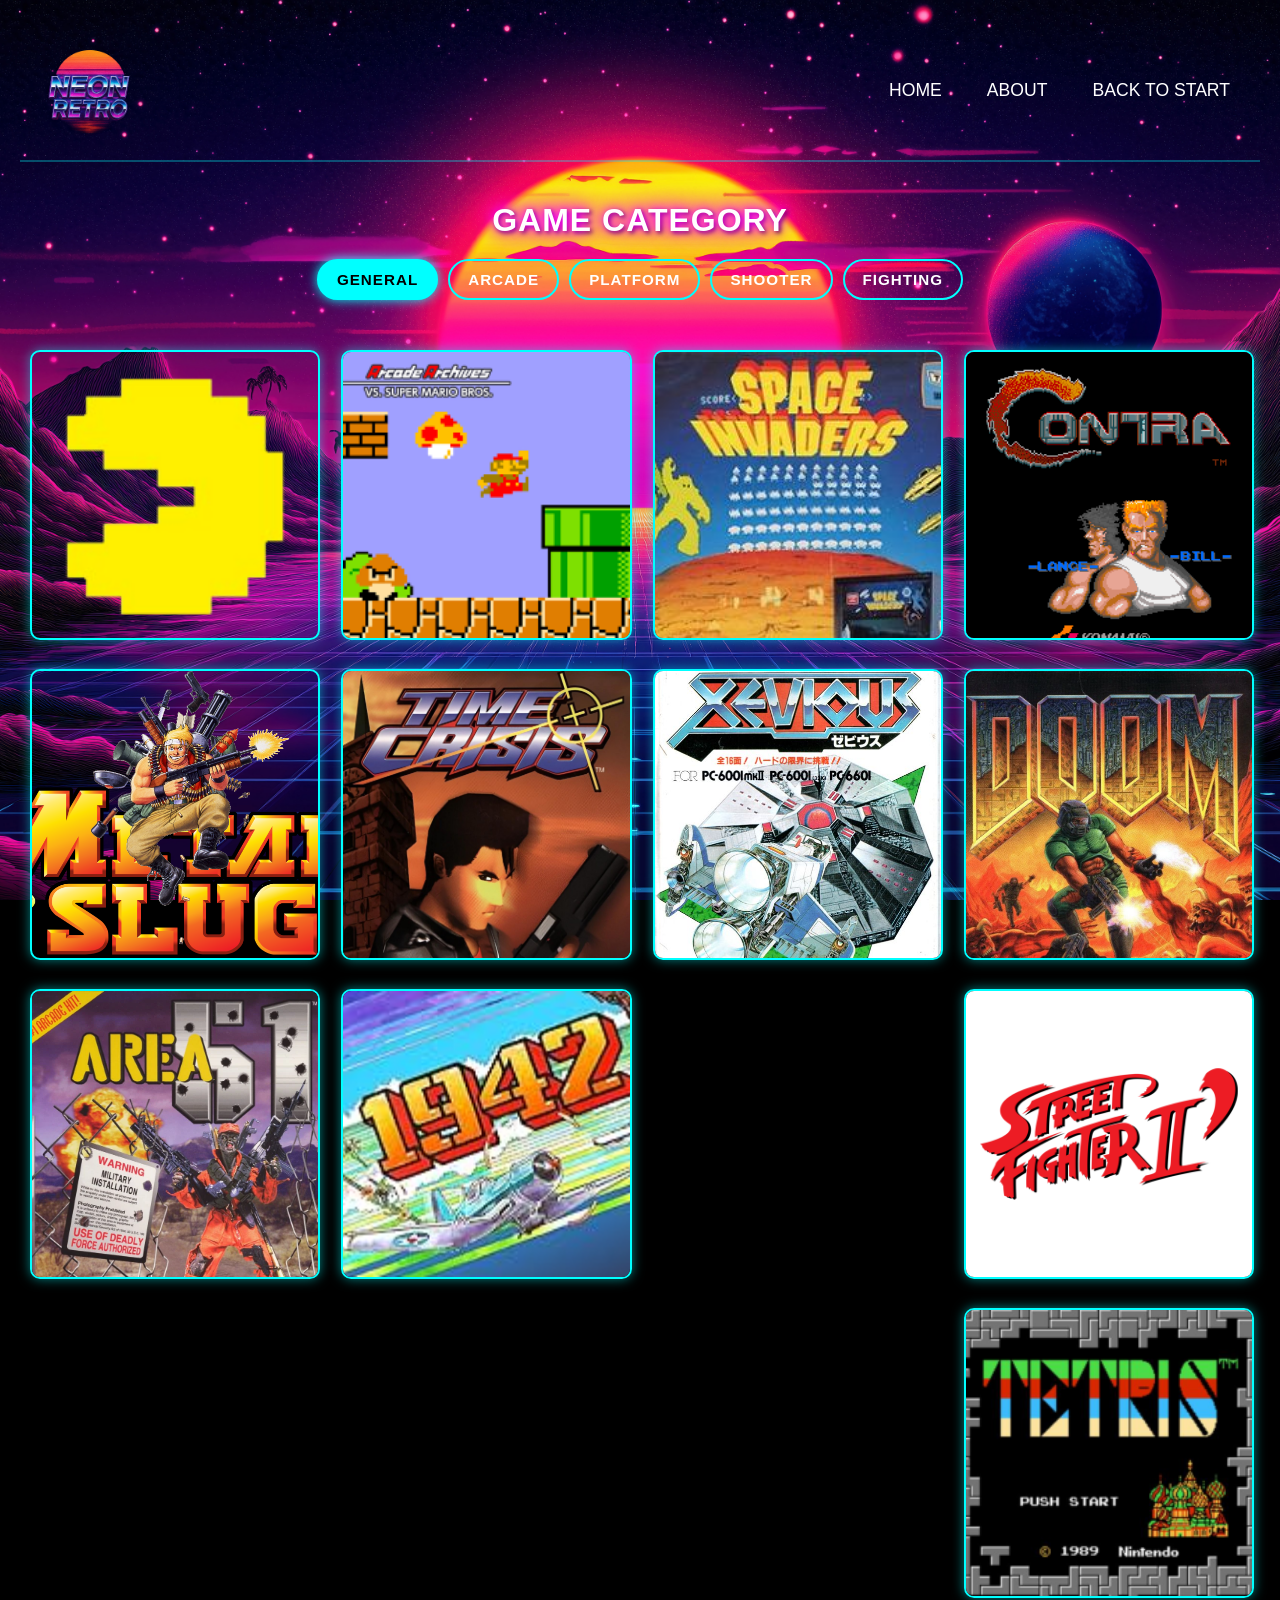
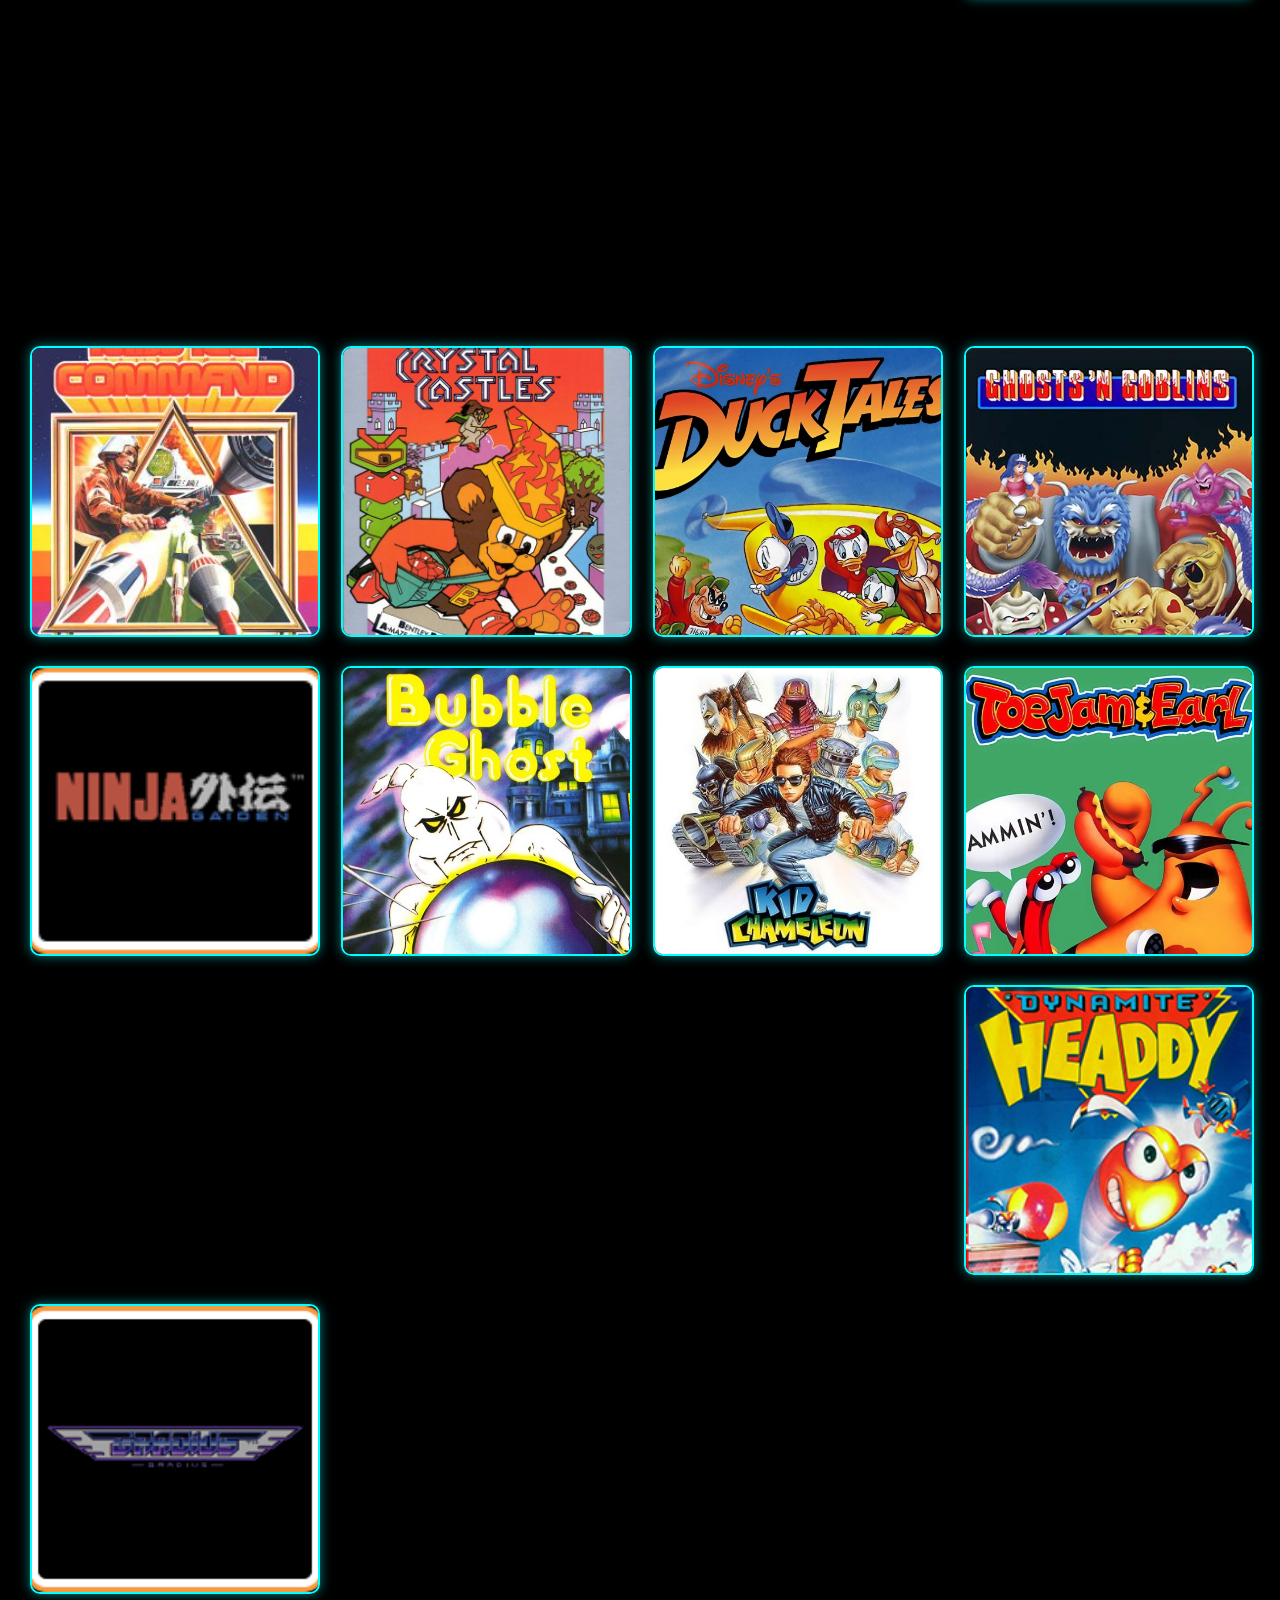
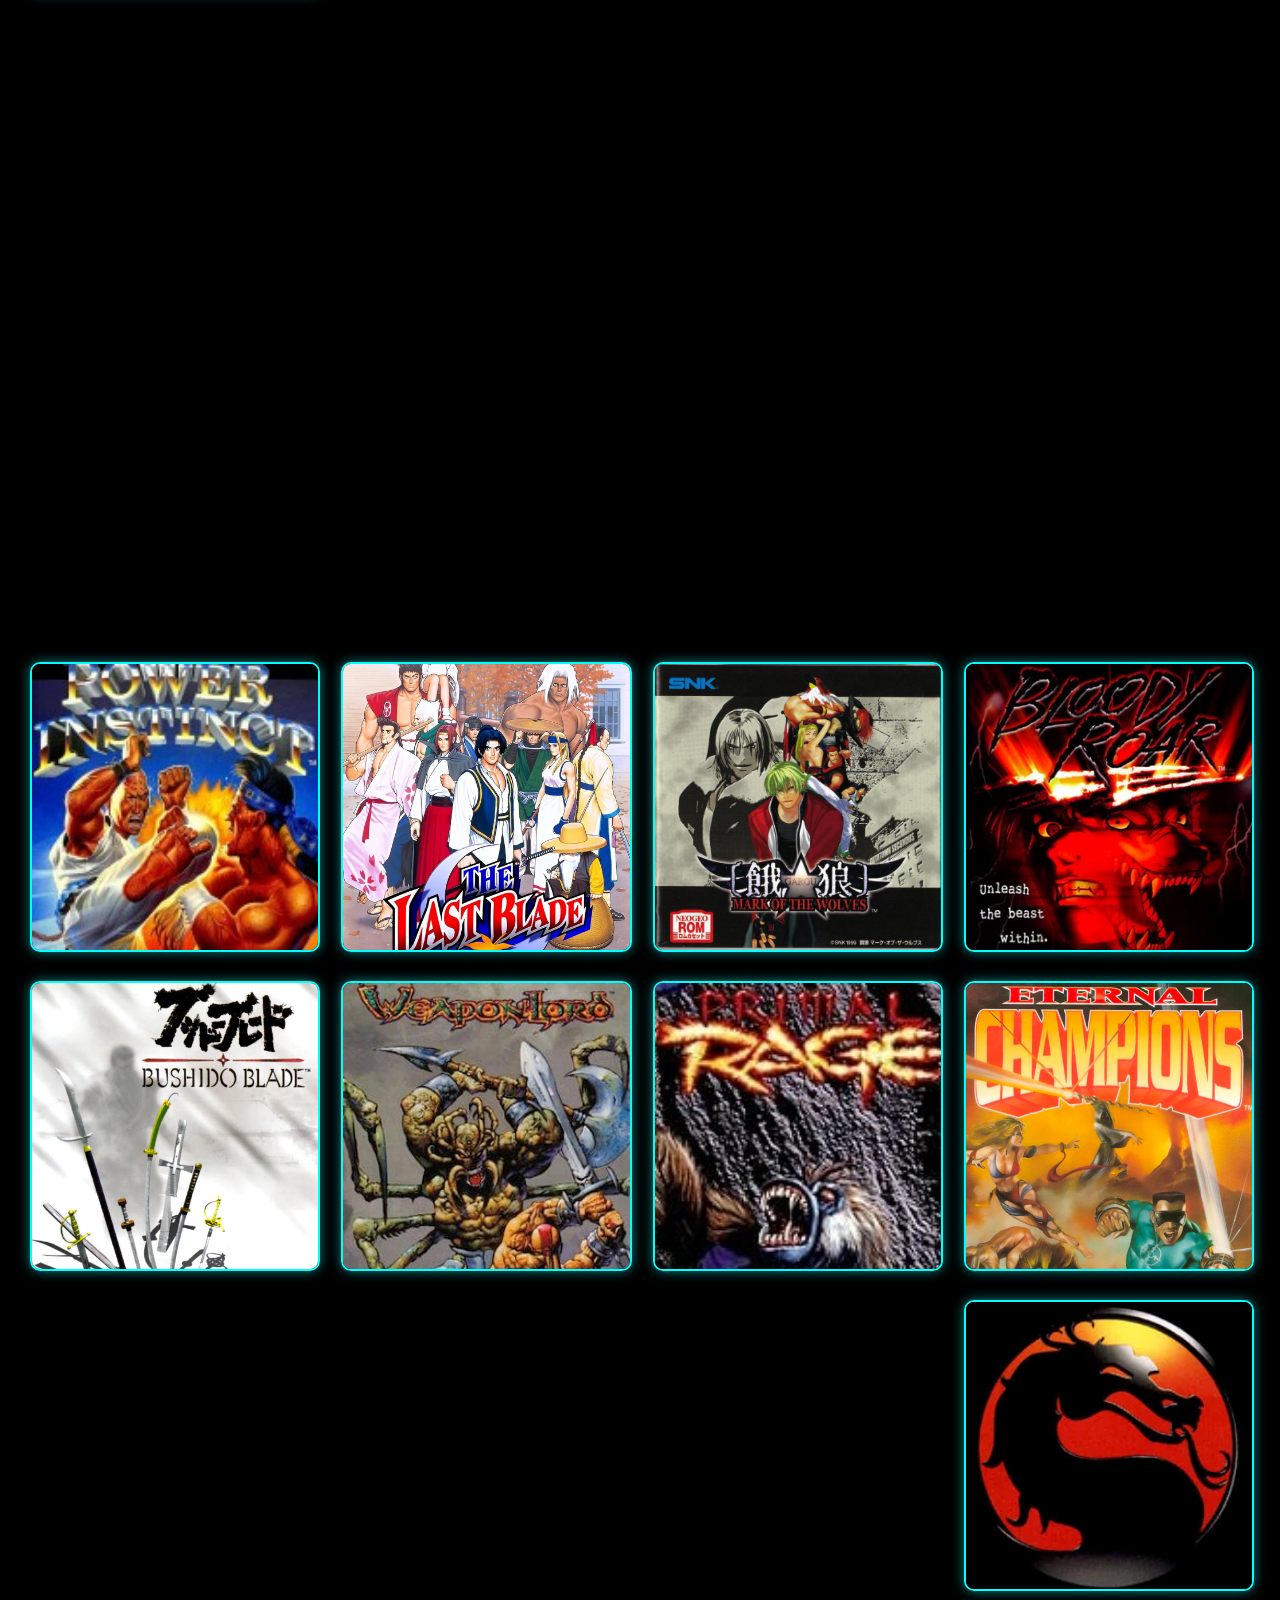
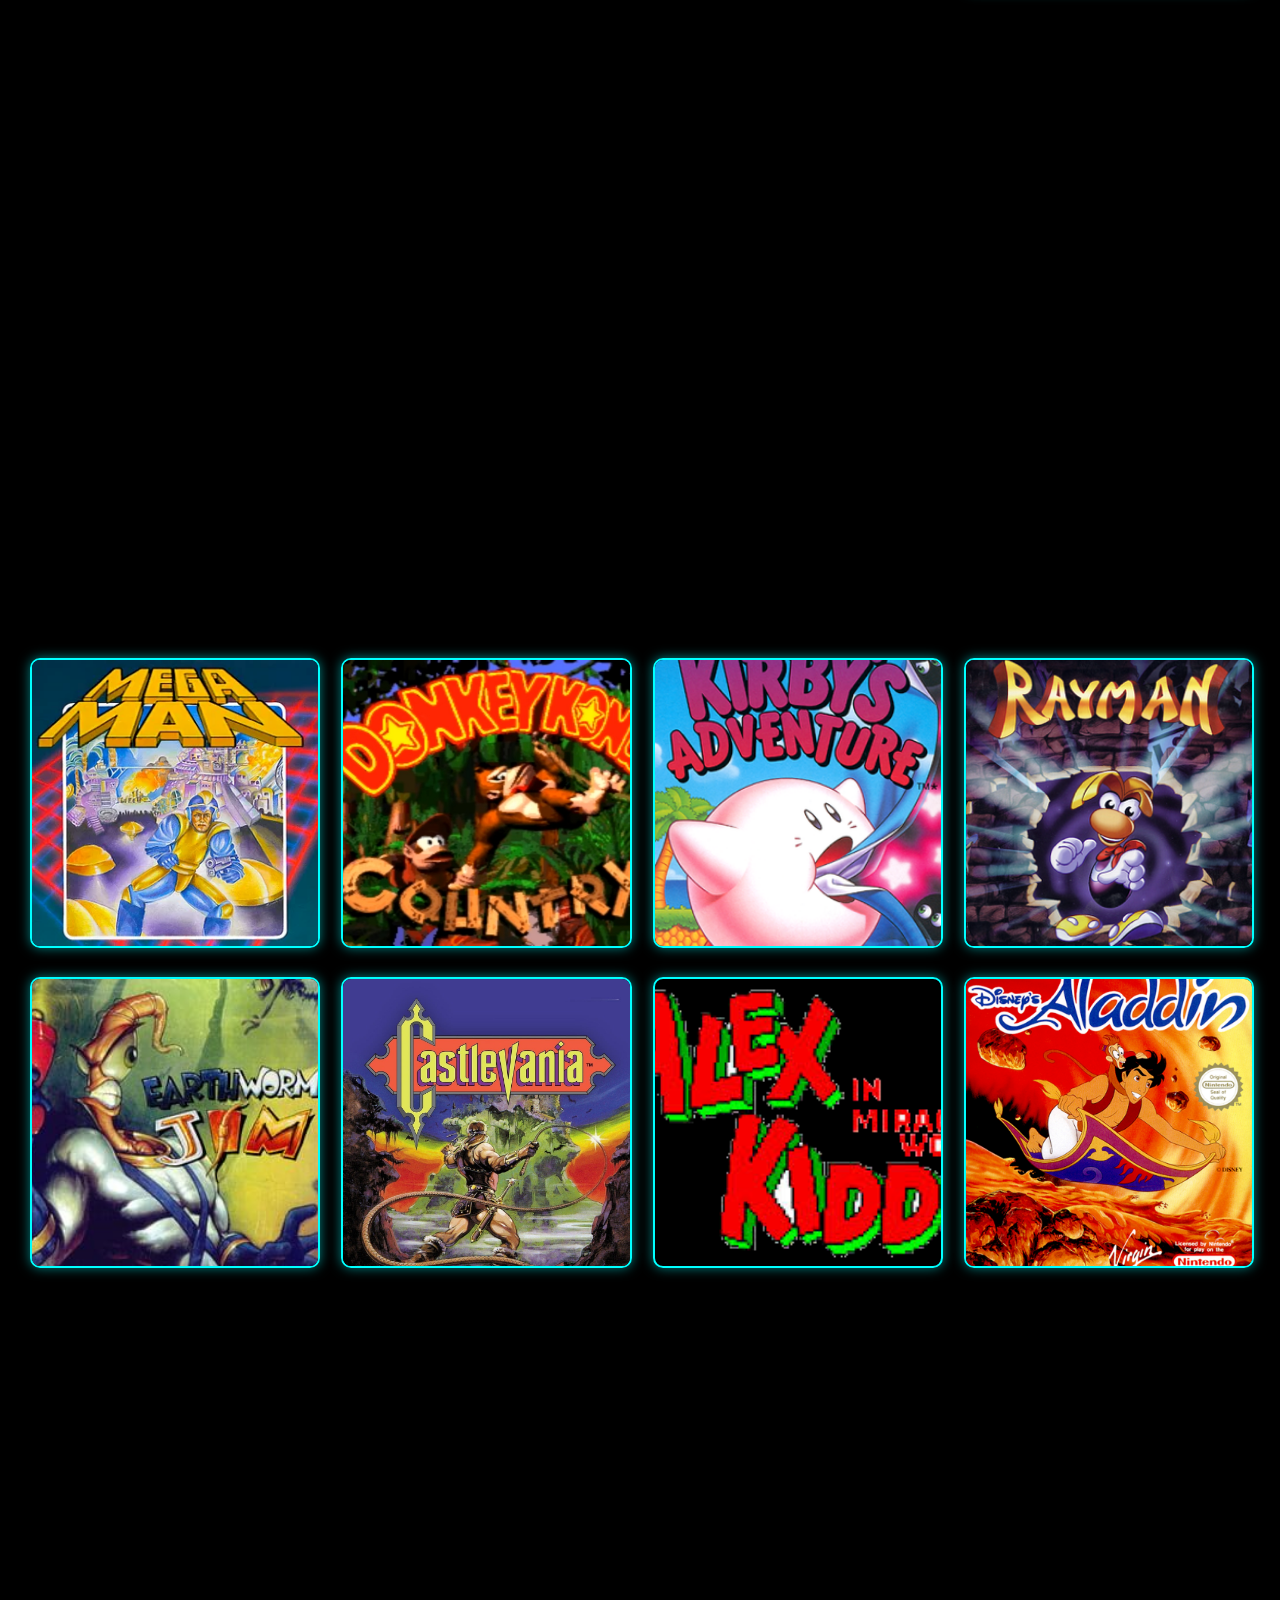
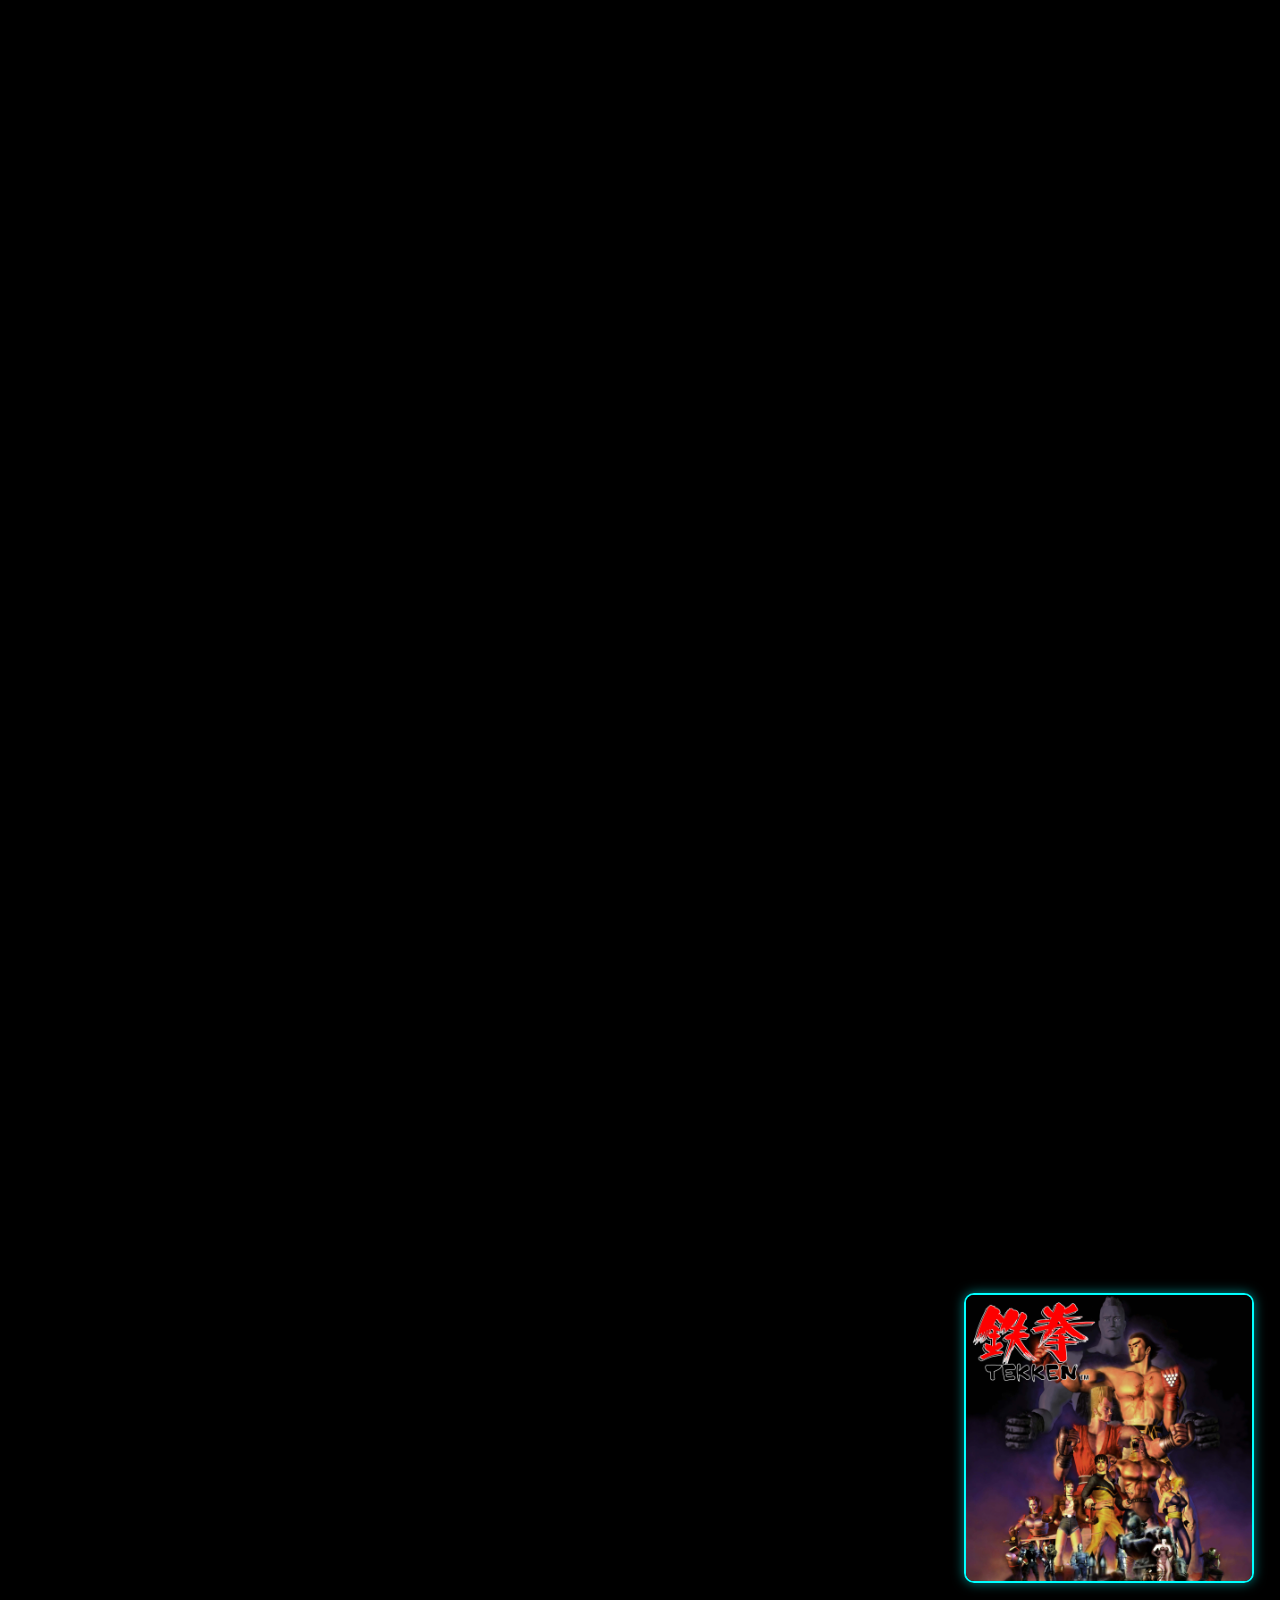
==== commit 200b4537: "Update games.html" ====
--- a/games.html
+++ b/games.html
@@ -22,7 +22,7 @@
 </div>
 
     <div class="categories">
-        <h2>BROWSE BY CATEGORY</h2>
+        <h2>GAME CATEGORY</h2>
         <div class="category-buttons">
             <button class="category-btn active" data-category="all">GENERAL</button>
             <button class="category-btn" data-category="arcade">ARCADE</button>
@@ -1043,4 +1043,4 @@
 
 </body>
 
-</html>+</html>
--- a/s.css
+++ b/s.css
@@ -0,0 +1,331 @@
+body {
+    background: #000000 url("BG2.jpg") no-repeat center center fixed;
+    background-size: cover;
+    font-family: 'Orbitron', sans-serif;
+    color: white;
+    margin: 0;
+    padding: 20px;
+    overflow-x: hidden;
+}
+
+.he {
+    display: flex;
+    justify-content: space-between;
+    align-items: center;
+    padding: 20px;
+    border-bottom: 2px solid rgba(0, 255, 255, 0.3);
+    margin-bottom: 40px;
+}
+
+.he h1 {
+    font-size: 2.8rem;
+    color: #00ffff;
+    text-shadow: 0 0 8px #00ffff, 0 0 16px #00ffff;
+    font-family: 'Press Start 2P', cursive;
+    margin: 0;
+}
+
+.nav ul {
+    list-style: none;
+    display: flex;
+    gap: 25px;
+    padding: 0;
+    margin: 0;
+}
+
+.nav a {
+    color: #ffffff;
+    font-size: 1.1rem;
+    text-decoration: none;
+    padding: 5px 10px;
+    transition: 0.3s;
+    position: relative;
+}
+
+.nav a::after {
+    content: '';
+    position: absolute;
+    left: 0;
+    bottom: -5px;
+    height: 2px;
+    width: 0%;
+    background: #00ffff;
+    transition: width 0.3s ease;
+}
+
+.nav a:hover::after {
+    width: 100%;
+}
+
+.nav a:hover {
+    color: #00ffff;
+    text-shadow: 0 0 10px #00ffff;
+}
+
+.categories {
+    text-align: center;
+    margin-bottom: 30px;
+}
+
+.categories h2 {
+    color: #ffffff;
+    text-shadow: 
+        0 0 10px #ff00ff,
+        0 0 20px #ff00ff,
+        0 0 30px #ff00ff,
+        0 0 40px #ff00ff,
+        2px 2px 4px #000000; 
+    margin-bottom: 20px;
+    font-size: 2rem;
+    font-weight: 900;
+    letter-spacing: 1px;
+    text-transform: uppercase;
+}
+
+.category-buttons {
+    display: flex;
+    flex-wrap: wrap;
+    justify-content: center;
+    gap: 10px;
+}
+
+.category-btn {
+    border: 2px solid #00ffff;
+    background: transparent;
+    color: #ffffff;
+    padding: 10px 18px;
+    font-size: 0.95rem;
+    border-radius: 30px;
+    cursor: pointer;
+    transition: 0.3s ease-in-out;
+    font-weight: bold;
+    letter-spacing: 1px;
+}
+
+.category-btn:hover,
+.category-btn.active {
+    background: #00ffff;
+    color: #000000;
+    box-shadow: 0 0 12px #00ffff;
+}
+
+.gm {
+    display: grid;
+    grid-template-columns: repeat(auto-fill, minmax(240px, 1fr));
+    gap: 25px;
+    padding: 20px 10px;
+}
+
+.game-card {
+    width: 100%;
+    aspect-ratio: 1 / 1;
+    position: relative;
+    perspective: 1200px;
+    transition: transform 0.7s ease;
+    transform-style: preserve-3d;
+}
+
+.game-card:hover {
+    transform: scale(1.07);
+    z-index: 5;
+}
+
+.game-card img {
+    width: 100%;
+    height: 100%;
+    object-fit: cover;
+    border-radius: 10px;
+    border: 2px solid #00ffff;
+    backface-visibility: hidden;
+    box-shadow: 0 0 12px rgba(0, 255, 255, 0.5);
+    transition: transform 0.6s;
+}
+
+.game-info {
+    position: absolute;
+    top: 0;
+    left: 0;
+    height: 100%;
+    width: 100%;
+    padding: 20px;
+    background-color: rgba(10, 10, 26, 0.95);
+    color: #ffffff;
+    transform: rotateY(180deg);
+    border: 2px solid #ff00ff;
+    border-radius: 10px;
+    opacity: 0;
+    transition: opacity 0.6s;
+    display: flex;
+    flex-direction: column;
+    justify-content: center;
+    align-items: center;
+    backface-visibility: hidden;
+    box-shadow: 0 0 15px rgba(255, 0, 255, 0.7);
+    text-align: center;
+}
+
+.game-card:hover img {
+    transform: rotateY(180deg);
+    opacity: 0;
+}
+
+.game-card:hover .game-info {
+    transform: rotateY(0deg);
+    opacity: 1;
+}
+
+.game-info h3 {
+    color: #00ffff;
+    font-size: 1.1rem;
+    margin-bottom: 10px;
+    text-shadow: 0 0 4px #00ffff;
+}
+
+.game-info p {
+    font-size: 0.85rem;
+    line-height: 1.4;
+    margin-bottom: 10px;
+}
+
+.game-category {
+    background: #ff00ff;
+    color: black;
+    padding: 3px 10px;
+    border-radius: 20px;
+    font-size: 0.75rem;
+    font-weight: bold;
+    margin-top: 5px;
+}
+
+.play-btn {
+    background: #00ffff;
+    color: #000000;
+    padding: 6px 12px;
+    text-decoration: none;
+    border-radius: 6px;
+    font-weight: bold;
+    font-size: 0.9rem;
+    margin-top: 10px;
+    transition: background 0.3s ease;
+}
+
+.play-btn:hover {
+    background: #ff00ff;
+    box-shadow: 0 0 10px #ff00ff;
+    color: black;
+}
+
+@media (max-width: 768px) {
+    .he {
+        flex-direction: column;
+        text-align: center;
+    }
+
+    .nav ul {
+        margin-top: 15px;
+    }
+
+    .gm {
+        grid-template-columns: repeat(auto-fill, minmax(160px, 1fr));
+    }
+
+    .game-card {
+        aspect-ratio: unset;
+        height: 180px;
+    }
+}
+.welcome-message {
+    position: fixed;
+    top: 20px;
+    right: 20px;
+    color: #00ffff;
+    font-size: 1.2rem;
+    text-shadow: 0 0 8px #00ffff;
+    z-index: 100;
+    background: rgba(0, 0, 0, 0.7);
+    padding: 10px 20px;
+    border-radius: 30px;
+    border: 1px solid #00ffff;
+    box-shadow: 0 0 15px rgba(0, 255, 255, 0.5);
+    animation: pulse 2s infinite alternate;
+}
+.fc{
+color: #00ffff;
+font-size: 1.2rem;
+text-shadow: 0 0 8px #00ffff;
+z-index: 100;
+background: rgba(0, 0, 0, 0.7);
+padding: 10px 20px;
+border-radius: 30px;
+border: 1px solid #00ffff;
+box-shadow: 0 0 15px rgba(0, 255, 255, 0.5);
+animation: pulse 2s infinite alternate;
+width: fit-content;
+}
+@keyframes pulse {
+    0% {
+        text-shadow: 0 0 8px #00ffff;
+    }
+    100% {
+        text-shadow: 0 0 15px #00ffff, 0 0 25px #ff00ff;
+    }
+}
+
+.content {
+  max-width: 900px;
+  margin: 100px auto 50px auto;
+  padding: 40px;
+  background: rgba(0, 0, 0, 0.6);
+  border-radius: 20px;
+  border: 1px solid rgba(255, 0, 255, 0.3);
+  box-shadow: 0 0 20px rgba(0, 255, 255, 0.5);
+  color: #fff;
+  text-align: center;
+  backdrop-filter: blur(6px);
+}
+
+.content h1 {
+  font-size: 2.5rem;
+  color: #fff;
+  margin-bottom: 20px;
+  text-shadow: 0 0 10px #ff00ff, 0 0 20px #00ffff;
+}
+
+.content p {
+  font-size: 1.1rem;
+  color: #ccc;
+  margin-bottom: 30px;
+  line-height: 1.6;
+}
+
+.content ul {
+  list-style: none;
+  padding: 0;
+}
+
+.content ul li {
+  margin: 10px 0;
+}
+
+.content ul li a {
+  color: #00ffff;
+  font-weight: bold;
+  text-decoration: none;
+  transition: all 0.3s ease;
+}
+
+.content ul li a:hover {
+  color: #ff00ff;
+  text-shadow: 0 0 5px #ff00ff, 0 0 10px #00ffff;
+}
+@keyframes neonPulse {
+  0% {
+    text-shadow: 0 0 10px #ff00ff, 0 0 20px #00ffff;
+  }
+  100% {
+    text-shadow: 0 0 20px #ff00ff, 0 0 30px #00ffff;
+  }
+}
+.content h1 {
+  animation: neonPulse 2s ease-in-out infinite alternate;
+}
